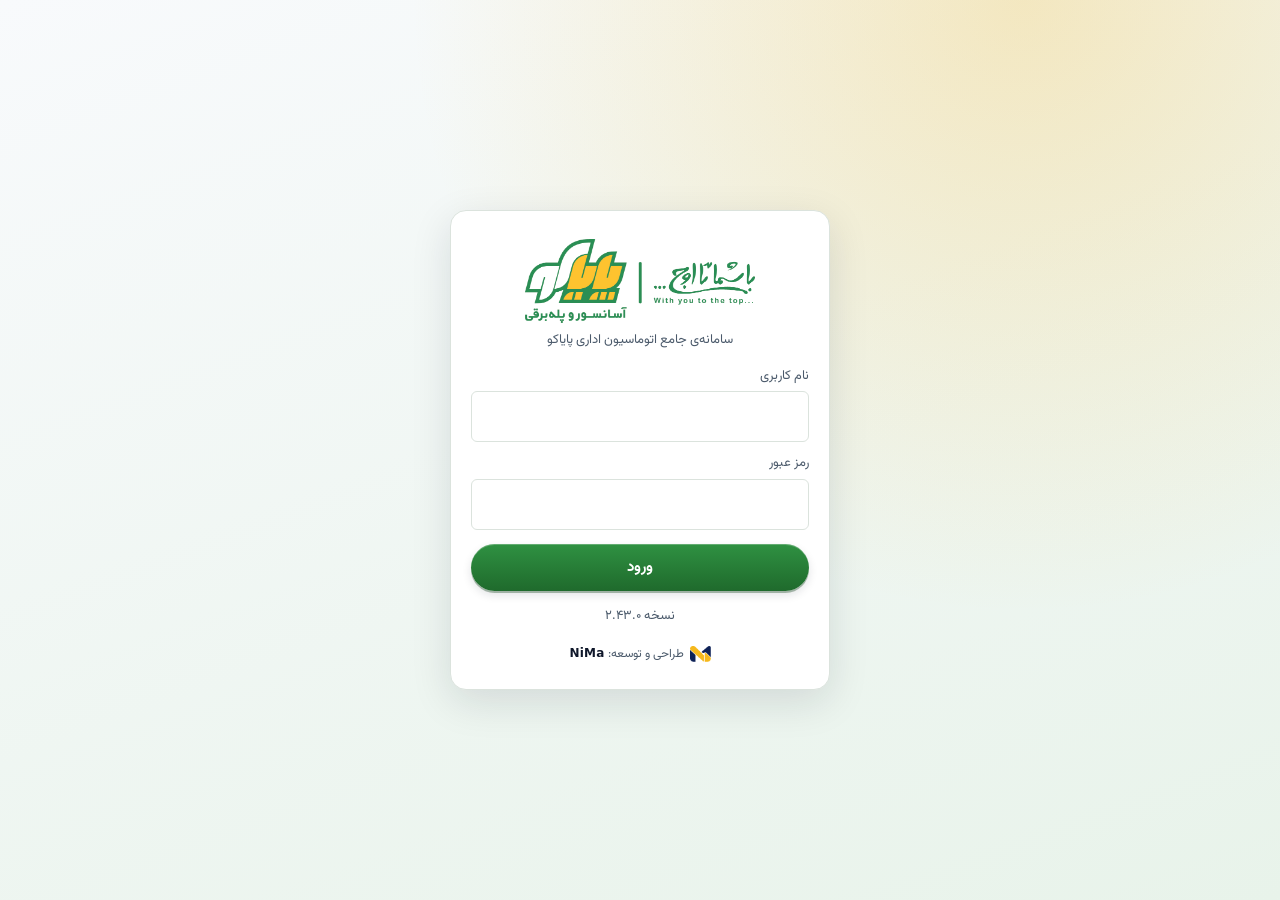
==== index.html @ ca0e7c5d "v2.43.0: graphic progress and project report (D-108) Co-Authored-By: Claude Opus 5.5 <noreply@anthro" ====
<!doctype html>
<html lang="fa" dir="rtl">
<head>
  <meta charset="utf-8">
  <meta name="viewport" content="width=device-width, initial-scale=1, viewport-fit=cover">
  <meta http-equiv="Content-Security-Policy" content="default-src 'self'; connect-src 'self' https://whwsxctalcukmbawakre.supabase.co; font-src 'self'; img-src 'self' data: blob:; style-src 'self' 'unsafe-inline'; script-src 'self'; manifest-src 'self'">
  <meta name="theme-color" content="#2e8b3e">
  <meta name="apple-mobile-web-app-capable" content="yes">
  <meta name="apple-mobile-web-app-status-bar-style" content="black-translucent">
  <meta name="apple-mobile-web-app-title" content="پایاکو">
  <title>پایاکو | اتوماسیون</title>
  <link rel="manifest" href="manifest.webmanifest">
  <link rel="icon" href="icons/icon-192.png">
  <link rel="apple-touch-icon" href="icons/apple-touch-icon.png">
  <link rel="stylesheet" href="styles.css?v=2.43.0">
</head>
<body>
  <div id="app" aria-live="polite"></div>
  <div id="toast" role="status"></div>
  <script src="config.js?v=2.43.0"></script>
  <script src="forms.js?v=2.43.0"></script>
  <script src="app.js?v=2.43.0"></script>
</body>
</html>
---- styles.css ----
/* =====================================================================
   Payaco office automation — one stylesheet (D-101, v2.38)
   Order: tokens → base → layout → components → pages → documents/print.
   Every colour comes from a token; dark mode only redefines tokens and
   the few component values that need a different shade.
   Printed documents (.doc, .pp-*) keep fixed paper colours on purpose.
   ===================================================================== */

@font-face { font-family: "Vazirmatn"; src: url("fonts/Vazirmatn-var.woff2") format("woff2-variations"), url("fonts/Vazirmatn-var.woff2") format("woff2"); font-weight: 100 900; font-display: swap; }

/* ---------- tokens ---------- */
:root {
  --bg: #eef2ef; --surface: #ffffff; --surface-2: #e6ece7; --text: #0f172a; --muted: #4b5a6b; --line: #dbe3dd;
  /* brand fills keep #2E8B3E; --brand-2 is the readable green for text, links and the active tab (6.1:1 on white) */
  --brand: #2e8b3e; --brand-2: #22702f; --brand-dark: #22702f; --brand-strong: #22702f; --yellow: #f2b51c; --accent: #10b981;
  /* status colours as text: each reaches at least 4.5:1 on white (v2.38) */
  --danger: #b91c1c; --warn: #f59e0b; --warn-ink: #b45309; --ok: #047857; --info: #1d4ed8;
  --deep: #133d1c; --panel: #0d1f12; --amber: #ffc531;
  --radius: 6px; --shadow: none; --tabbar-h: 64px;
  font-family: Vazirmatn, Tahoma, system-ui, -apple-system, sans-serif;
}
@media (prefers-color-scheme: dark) {
  :root { --bg: #0a1210; --surface: #121c19; --surface-2: #1a2723; --text: #e5edf7; --muted: #a4b3ad; --line: #24332e;
    --brand: #34a14a; --brand-2: #4cc163; --brand-dark: #2e8b3e; --shadow: none;
    --danger: #f87171; --warn: #fbbf24; --warn-ink: #fbbf24; --ok: #34d399; --info: #60a5fa; }
}

/* ---------- base ---------- */
* { box-sizing: border-box; }
html, body { margin: 0; padding: 0; }
body { background: var(--bg); color: var(--text); font-size: 15px; line-height: 1.7; -webkit-text-size-adjust: 100%; overflow-x: hidden; font-feature-settings: "ss01"; }
:focus-visible { outline: 3px solid color-mix(in srgb, var(--brand) 55%, transparent); outline-offset: 2px; }
.ico-i { width: 1em; height: 1em; vertical-align: -.15em; flex: none; }
button, input, select, textarea { font: inherit; color: inherit; }
a { color: var(--brand-2); text-decoration: none; }
bdi { unicode-bidi: isolate; }
.muted { color: var(--muted); }
.small { font-size: 13px; }
.ltr { direction: ltr; text-align: left; }
.spacer { flex: 1; }
.tap { cursor: pointer; }
.empty { text-align: center; color: var(--muted); padding: 28px 12px; }
.loading { text-align: center; color: var(--muted); padding: 30px; }
.hint { font-size: 12px; color: var(--muted); margin-top: 4px; }

/* ---------- top bar ---------- */
.topbar {
  position: relative; top: 0; z-index: 10; background: var(--bg); color: var(--text); border-bottom: 0;
  padding: calc(env(safe-area-inset-top) + 10px) 16px 12px;
  display: flex; align-items: center; justify-content: space-between; gap: 12px;
}
.topbar h1 { font-size: 17px; margin: 0; font-weight: 700; }
.topbar .who { font-size: 12px; color: var(--muted); opacity: 1; }
.topbar .brand { display: flex; align-items: center; gap: 10px; }
.topbar .logo {
  width: 36px; height: 36px; border-radius: 10px; background: #fff; color: var(--brand); object-fit: contain; padding: 3px; border: 1px solid var(--line);
  display: grid; place-items: center; font-weight: 800; font-size: 15px;
}
.icon-btn { background: rgba(255, 255, 255, .12); border: 0; color: #fff; border-radius: 10px; padding: 6px 12px; font-size: 13px; cursor: pointer; }
.refresh-btn { position: absolute; left: 12px; bottom: 10px; width: 38px; height: 38px; border-radius: 50%; border: 1px solid var(--line); background: var(--surface); color: var(--text); display: grid; place-items: center; cursor: pointer; }
.refresh-btn.spin svg { animation: pspin .8s linear infinite; }
@keyframes pspin { to { transform: rotate(360deg); } }

/* ---------- layout ---------- */
main { padding: 16px; padding-bottom: calc(var(--tabbar-h) + env(safe-area-inset-bottom) + 24px); max-width: 900px; margin: 0 auto; }
.section-title { display: flex; align-items: center; justify-content: space-between; margin: 20px 0 8px; }
.section-title h2 { font-size: 17px; margin: 0; font-weight: 800; }
.row { display: flex; gap: 10px; align-items: center; flex-wrap: wrap; }
.actions { display: flex; gap: 8px; flex-wrap: wrap; margin-top: 10px; }
.actions a.btn { text-decoration: none; display: inline-flex; align-items: center; }

/* page-level action row (one primary + secondaries; scrolls sideways on phones) */
.page-actions { display: flex; gap: 8px; align-items: center; margin: 4px 0 12px; }
.page-actions .btn { min-height: 44px; padding: 10px 18px; font-size: 14.5px; white-space: nowrap; flex: 0 0 auto; }
@media (max-width: 1023px) {
  .page-actions { flex-wrap: nowrap; overflow-x: auto; scrollbar-width: none; margin-inline: -16px; padding: 2px 16px 6px; }
  .page-actions::-webkit-scrollbar { display: none; }
}
a[data-act="back"] { display: inline-flex; align-items: center; gap: 4px; padding: 6px 14px; margin-bottom: 8px; border-radius: 999px;
  background: var(--surface); color: var(--brand-2); font-weight: 700; text-decoration: none; box-shadow: 0 1px 0 rgba(0, 0, 0, .06); }
a[data-act="back"] + .card, a[data-act="back"] + div > .card:first-child { margin-top: 0; }

/* ---------- cards and lists ---------- */
.card { background: var(--surface); border: 0; border-radius: var(--radius); padding: 14px; box-shadow: none; margin-bottom: 10px; }
.card.tap { cursor: pointer; }
.card.tap:active { transform: scale(.995); }
/* alert cards (inline border colour = meaning): the meaning shows as a thick edge */
.card[style*="border-color"] { border-inline-start: 4px solid; }
.item-head { display: flex; justify-content: space-between; gap: 8px; align-items: flex-start; }
.item-head > div[style*="text-align:left"] { flex: 0 0 auto; display: flex; flex-direction: column; align-items: flex-end; gap: 4px; }
.item-head > div[style*="text-align:left"] .amount { white-space: nowrap; }
.item-title { font-weight: 700; }
.kv { display: grid; grid-template-columns: auto 1fr; gap: 4px 12px; font-size: 14px; }
.kv dt { color: var(--muted); }
.kv dd { margin: 0; }
.amount { font-weight: 800; font-variant-numeric: tabular-nums; }
.amount .rial { display: block; font-weight: 400; font-size: 12px; color: var(--muted); }
.debt { color: var(--danger); }
.credit { color: var(--ok); }
table.list { width: 100%; border-collapse: collapse; font-size: 14px; }
/* money columns line up: equal-width digits only where figures stack (amounts, stat numbers, report tables) */
.stat .value, table.list td:last-child { font-variant-numeric: tabular-nums; }
table.list td { padding: 8px 4px; border-bottom: 1px solid var(--line); vertical-align: top; }
table.list tr:last-child td { border-bottom: 0; }
.big-balance { margin: 10px 0 12px; font-size: 26px; font-weight: 800; line-height: 1.3; }
.big-balance > span { display: block; font-size: 13px; font-weight: 600; color: var(--muted); }
.big-balance .amount { font-size: 26px; font-weight: 800; color: inherit; }
.big-balance .amount .rial { font-size: 12.5px; font-weight: 500; }
.with-key { display: flex; align-items: center; gap: 12px; min-width: 0; }
.call-key { flex: 0 0 auto; display: grid; place-items: center; width: 46px; height: 46px; border-radius: 50%; font-weight: 800; font-size: 14px;
  color: var(--brand-dark); background: radial-gradient(circle at 50% 35%, #fff 0%, #eef3ef 60%, #dfe7e1 100%);
  border: 2px solid color-mix(in srgb, var(--brand) 40%, var(--line)); box-shadow: 0 1px 2px rgba(15,23,42,.12), inset 0 -2px 3px rgba(15,23,42,.06); }
.card.tap:hover .call-key { border-color: var(--yellow); box-shadow: 0 0 0 3px rgba(242,181,28,.25); }
@media (prefers-color-scheme: dark) { .call-key { color: var(--brand-2); background: radial-gradient(circle at 50% 35%, #26354d 0%, #18243a 100%); } }
details.fold > summary { cursor: pointer; list-style: none; display: flex; align-items: center; gap: 8px; }
details.fold > summary::-webkit-details-marker { display: none; }
details.fold > summary::before { content: "◂"; color: var(--muted); transition: transform .15s; }
details.fold[open] > summary::before { transform: rotate(-90deg); }

/* ---------- stat tiles ---------- */
.stats { display: grid; grid-template-columns: repeat(2, minmax(0, 1fr)); gap: 10px; }
@media (min-width: 640px) { .stats { grid-template-columns: repeat(4, minmax(0, 1fr)); } }
.stat { background: var(--surface); border: 0; border-radius: var(--radius); padding: 14px 14px 12px; position: relative; overflow: hidden;
  box-shadow: 0 2px 0 rgba(15, 23, 42, .05), 0 6px 16px rgba(15, 23, 42, .07); }
.stat:not(.money-stat) { display: grid; grid-template-columns: auto 1fr; column-gap: 10px; align-items: center; }
.stat:not(.money-stat) .value { grid-column: 1 / -1; }
.stat .label { font-size: 12px; color: var(--muted); line-height: 1.5; }
.stat .value { font-size: 26px; font-weight: 800; margin-top: 2px; color: var(--text); }
.stat.wide { grid-column: 1 / -1; }
.stat-ico { display: grid; place-items: center; width: 34px; height: 34px; border-radius: 11px;
  background: color-mix(in srgb, var(--tone, var(--muted)) 13%, transparent); color: var(--tone, var(--muted)); }
.stat-ico svg { width: 20px; height: 20px; }
.stat.tone-brand { --tone: var(--brand); } .stat.tone-info { --tone: var(--info); } .stat.calm { --tone: var(--muted); }
.stat.danger { --tone: var(--danger); background: color-mix(in srgb, var(--danger) 7%, var(--surface)); }
.stat.warn { --tone: var(--warn); background: color-mix(in srgb, var(--warn) 9%, var(--surface)); }
.stat.danger .value { color: var(--danger); } .stat.warn .value { color: var(--warn-ink); }
.stat.money-stat { --tone: var(--brand); display: grid; grid-template-columns: auto 1fr; column-gap: 12px; align-items: center;
  background: linear-gradient(90deg, var(--surface) 60%, color-mix(in srgb, var(--yellow) 12%, var(--surface))); }
.stat.money-stat .stat-ico { grid-row: span 2; margin: 0; width: 46px; height: 46px; border-radius: 14px; }
.stat.money-stat .stat-ico svg { width: 24px; height: 24px; }
.stat.money-stat .value { font-size: 28px; }
.stat.tap:active { transform: translateY(1px) scale(.99); }
.floor-ind.tap:active { transform: scale(.98); }
.stat.tap:hover { box-shadow: 0 0 0 2px var(--line); }
@media (prefers-color-scheme: dark) { .stat { box-shadow: 0 2px 0 rgba(0, 0, 0, .35); } }

/* ---------- badges ---------- */
.badge { display: inline-block; font-size: 12px; padding: 1px 9px; border-radius: 999px; background: var(--surface-2); color: var(--muted); white-space: nowrap; }
.badge.ok { background: color-mix(in srgb, var(--ok) 15%, transparent); color: var(--ok); }
.badge.warn { background: color-mix(in srgb, var(--warn) 18%, transparent); color: var(--warn-ink); }
.badge.danger { background: color-mix(in srgb, var(--danger) 14%, transparent); color: var(--danger); }
.badge.info { background: color-mix(in srgb, var(--info) 14%, transparent); color: var(--info); }

/* ---------- forms ---------- */
label { display: block; font-size: 13px; color: var(--muted); margin: 10px 0 4px; }
input[type=text], input[type=email], input[type=password], input[type=number], input[type=search], select, textarea {
  width: 100%; background: var(--surface); border: 1px solid var(--line); border-radius: var(--radius);
  padding: 11px 12px; font-size: 16px; outline: none;
}
input:focus, select:focus, textarea:focus { border-color: var(--brand); box-shadow: 0 0 0 3px rgba(46, 139, 62, .15); }
textarea { min-height: 84px; resize: vertical; }
.date-picker { display: grid; grid-template-columns: 1.2fr 1fr 1fr; gap: 6px; }
.seg { display: inline-flex; background: var(--surface-2); border-radius: 10px; padding: 3px; }
.seg button { border: 0; background: transparent; padding: 6px 14px; border-radius: 8px; cursor: pointer; font-size: 14px; }
.seg button.on { background: var(--surface); box-shadow: var(--shadow); font-weight: 700; color: var(--brand-dark); }
label.check { display: flex; align-items: center; gap: 8px; margin-top: 12px; font-weight: 500; }
label.check input { width: 20px; height: 20px; flex: none; }
.error-box { background: color-mix(in srgb, var(--danger) 10%, transparent); color: var(--danger); border-radius: var(--radius); padding: 10px 12px; font-size: 14px; margin-top: 10px; }
.csel-q { margin-bottom: 6px; }
.lsearch { margin: 8px 0 12px; }

/* ---------- buttons: physical "switch" feel (Nima, v2.35.1) ---------- */
.btn {
  display: inline-flex; align-items: center; justify-content: center; gap: 6px;
  border: 0; border-radius: 999px; padding: 11px 16px; font-size: 15px; font-weight: 700; color: #fff; cursor: pointer;
  background: linear-gradient(180deg, #2f9142 0%, #1f6a2c 100%);
  box-shadow: 0 2px 0 rgba(20, 70, 30, .35), 0 4px 10px rgba(15, 23, 42, .12), inset 0 1px 0 rgba(255, 255, 255, .25);
}
.btn.block { width: 100%; }
.btn.small { padding: 6px 12px; font-size: 13px; }
.btn:hover { background: linear-gradient(180deg, #2a8239 0%, #1b5e27 100%); }
.btn:active { transform: translateY(1px); box-shadow: 0 1px 0 rgba(20, 70, 30, .35), 0 2px 5px rgba(15, 23, 42, .12); }
.btn.secondary { border: 0; color: var(--text); background: linear-gradient(180deg, #ffffff 0%, var(--surface-2) 100%);
  box-shadow: 0 2px 0 rgba(15, 23, 42, .08), 0 3px 8px rgba(15, 23, 42, .08), inset 0 1px 0 #fff; }
.btn.secondary:hover { background: linear-gradient(180deg, #ffffff 0%, color-mix(in srgb, var(--brand) 10%, var(--surface-2)) 100%); }
.btn.secondary.danger-text { color: var(--danger); }
.btn.danger { background: linear-gradient(180deg, #dc2626 0%, #b91c1c 60%, #991b1b 100%); box-shadow: 0 2px 0 rgba(120, 20, 20, .35), 0 4px 10px rgba(15, 23, 42, .12); }
.btn:disabled { opacity: .55; cursor: default; box-shadow: none; }
@media (prefers-reduced-motion: no-preference) {
  .btn { transition: transform .12s ease, box-shadow .12s ease; }
  .sheet { animation: sheetIn .2s ease-out; }
  @keyframes sheetIn { from { transform: translateY(24px); opacity: .6; } to { transform: none; opacity: 1; } }
}
@media (prefers-color-scheme: dark) {
  .btn.secondary { background: linear-gradient(180deg, #22332e 0%, var(--surface-2) 100%); box-shadow: 0 2px 0 rgba(0, 0, 0, .4), inset 0 1px 0 rgba(255, 255, 255, .06); }
}

/* ---------- filter chips ---------- */
.chips { display: flex; gap: 6px; overflow-x: auto; padding-bottom: 4px; margin-bottom: 12px; scrollbar-width: none; }
.chips button { border: 1px solid var(--line); background: var(--surface); border-radius: 999px; padding: 5px 13px; font-size: 13px; white-space: nowrap; cursor: pointer; }
.chips button.on { background: var(--brand-strong); border-color: var(--brand-strong); color: #fff; }

/* ---------- bottom tab bar (desktop: right sidebar) ---------- */
.tabbar {
  position: fixed; bottom: 0; right: 0; left: 0; z-index: 10;
  background: var(--surface); border-top: 1px solid var(--line);
  display: flex; justify-content: space-around;
  padding-bottom: env(safe-area-inset-bottom);
  height: calc(var(--tabbar-h) + env(safe-area-inset-bottom));
}
.tabbar a { flex: 1; display: flex; flex-direction: column; align-items: center; justify-content: center; text-decoration: none; color: var(--muted); font-size: 11px; gap: 2px; }
.tabbar a .ico { font-size: 20px; line-height: 1; display: grid; place-items: center; position: relative; }
.tabbar a.on { color: var(--brand-2); font-weight: 700; }
.tab-badge { position: absolute; top: -6px; left: -10px; min-width: 18px; height: 18px; padding: 0 5px; border-radius: 9px; background: var(--danger); color: #fff; font-size: 11px; font-weight: 800; line-height: 18px; text-align: center; box-shadow: 0 0 0 2px var(--surface); }
.side-brand, .side-foot { display: none; }

/* ---------- sheet (bottom modal) and toast ---------- */
.sheet-backdrop { position: fixed; inset: 0; background: rgba(5, 12, 24, .45); z-index: 20; display: flex; align-items: flex-end; justify-content: center; }
.sheet { background: var(--bg); width: 100%; max-width: 640px; max-height: 92vh; overflow-y: auto; border-radius: 16px 16px 0 0; padding: 16px 16px calc(env(safe-area-inset-bottom) + 20px); }
.sheet h3 { margin: 0 0 12px; font-size: 18px; }
.sheet .actions { margin-top: 14px; }
.sheet .actions .btn:not(.small) { min-height: 46px; flex: 1 1 auto; }
@media (min-width: 700px) { .sheet-backdrop { align-items: center; } .sheet { border-radius: 16px; } }
#toast {
  position: fixed; bottom: calc(var(--tabbar-h) + env(safe-area-inset-bottom) + 14px); right: 50%; transform: translateX(50%);
  background: var(--text); color: var(--bg); padding: 9px 16px; border-radius: 12px; font-size: 14px;
  opacity: 0; pointer-events: none; transition: opacity .2s; z-index: 30; max-width: calc(100% - 32px);
}
#toast.show { opacity: .95; }
.progress { height: 8px; background: var(--line); border-radius: 6px; overflow: hidden; margin-top: 6px; }
.progress > div { height: 100%; width: 0; background: var(--brand, #2e8b3d); transition: width .2s; }

/* navigation feedback: thin moving bar + dimmed page while the next page loads */
body.busy #view { opacity: .55; pointer-events: none; transition: opacity .12s; }
body.busy::before { content: ""; position: fixed; top: 0; right: 0; left: 0; height: 3px; z-index: 1000;
  background: linear-gradient(90deg, transparent, var(--yellow), var(--brand), transparent); background-size: 50% 100%; background-repeat: no-repeat;
  animation: busybar 1s linear infinite; }
@keyframes busybar { from { background-position: -50% 0; } to { background-position: 150% 0; } }
@media (prefers-reduced-motion: reduce) { body.busy::before { animation: none; background: var(--brand); } }

/* ---------- login ---------- */
.login-wrap { min-height: 100vh; display: grid; place-items: center; padding: 24px 16px;
  background: radial-gradient(circle at 80% 0%, rgba(242, 181, 28, .25), transparent 45%), linear-gradient(160deg, #f8fafc 0%, #e8f3ea 100%); }
.login-card { background: var(--surface); width: 100%; max-width: 380px; border-radius: 16px; padding: 24px 20px; box-shadow: 0 12px 40px rgba(15, 23, 42, .12); border: 1px solid var(--line); }
.login-card .logo-lg { width: 56px; height: 56px; border-radius: 15px; background: var(--brand); color: #fff; display: grid; place-items: center; font-weight: 800; font-size: 24px; margin: 0 auto 8px; }
.login-card h1 { text-align: center; font-size: 20px; margin: 0; }
.login-card p { text-align: center; margin: 2px 0 14px; }
.login-logo { display: block; width: 230px; max-width: 80%; margin: 4px auto 6px; }
@media (prefers-color-scheme: dark) {
  .login-wrap { background: radial-gradient(circle at 80% 0%, rgba(242, 181, 28, .15), transparent 45%), linear-gradient(160deg, #0b1220 0%, #102018 100%); }
  .login-logo, .side-brand img { background: #fff; border-radius: 12px; padding: 6px; }
}

/* ---------- dashboard ---------- */
.hero { display: flex; align-items: stretch; justify-content: space-between; gap: 16px; position: relative; overflow: hidden;
  background: var(--brand); color: #fff; border-radius: var(--radius); padding: 18px 20px 58px; margin-bottom: 12px; }
.hero .brand-lines { position: absolute; inset-inline-start: 8px; bottom: 6px; height: 48px; width: auto; max-width: calc(100% - 16px); color: rgba(255, 255, 255, .55); pointer-events: none; }
.hero-txt { display: flex; flex-direction: column; justify-content: center; min-width: 0; }
.hero-txt, .floor-ind { position: relative; z-index: 1; }
.hero-t { font-size: 20px; font-weight: 800; }
.hero-s { font-size: 13px; opacity: .9; }
.hero-slogan { margin-top: 10px; font-size: 13px; color: var(--amber); font-weight: 600; }
@media (prefers-color-scheme: dark) { .hero { background: #1f6d2e; } }
.floor-ind { flex: 0 0 auto; display: flex; flex-direction: column; align-items: center; gap: 6px; }
.floor-screen { display: flex; flex-direction: column; align-items: center; gap: 0; background: var(--panel); border-radius: 10px; padding: 7px 16px 8px;
  box-shadow: inset 0 2px 6px rgba(0,0,0,.6), 0 0 0 3px rgba(255,255,255,.12); min-width: 92px; justify-content: center; }
.floor-num { font-size: 38px; line-height: 1; padding-top: 6px; font-weight: 800; color: var(--amber); font-variant-numeric: tabular-nums; text-shadow: 0 0 10px rgba(255,197,49,.55); }
.floor-arrow { color: var(--amber); display: grid; place-items: center; filter: drop-shadow(0 0 4px rgba(255,197,49,.6)); }
.floor-arrow svg { width: 26px; height: 18px; fill: currentColor; stroke: none; }
.floor-lbl { font-size: 11.5px; opacity: .9; text-align: center; max-width: 110px; line-height: 1.4; }
@media (prefers-reduced-motion: no-preference) {
  .floor-arrow { animation: floorUp 1.6s ease-in-out 2; }
  @keyframes floorUp { 0%, 100% { transform: translateY(2px); opacity: .55; } 50% { transform: translateY(-3px); opacity: 1; } }
}
@media (max-width: 380px) { .floor-num { font-size: 30px; } .floor-screen { min-width: 74px; } }
.dash-search { margin: 0 0 10px; }
.dash-quick { margin: 0 0 12px; }
.dash-quick .btn { min-height: 44px; padding: 10px 18px; font-size: 14.5px; }
@media (max-width: 1023px) {
  .dash-quick { flex-wrap: nowrap; overflow-x: auto; scrollbar-width: none; padding-bottom: 2px; margin-inline: -16px; padding-inline: 16px; }
  .dash-quick::-webkit-scrollbar { display: none; }
  .dash-quick .btn { flex: 0 0 auto; white-space: nowrap; }
}
.pending-card { border: 0 !important; background: var(--surface); padding-top: 14px; }
.pending-card .item-title { font-size: 17px; font-weight: 800; }
.pending-row { padding: 8px 0; border-top: 1px solid var(--line); gap: 8px; align-items: center; }
.pending-row .badge.warn { min-width: 28px; text-align: center; font-weight: 800; background: var(--yellow); color: #3b2a00; }
.reminders { display: flex; flex-direction: column; gap: 2px; border-radius: var(--radius); overflow: hidden; }
.reminders > .card { border: 0 !important; border-radius: 0; margin: 0; background: var(--surface); padding: 12px 14px; }
.reminders > .card[style*="border-color"] { border-inline-start: 4px solid !important; }
.reminders > .card .item-title { font-size: 14.5px; }
.dash-side .section-title { margin-top: 14px; }

/* ---------- CEO dashboard areas (D-104): two big switches ---------- */
.area-switch { display: grid; grid-template-columns: 1fr 1fr; gap: 10px; margin: 0 0 14px; }
.area-switch button { border: 0; font: inherit; cursor: pointer; text-align: start; padding: 14px 16px; border-radius: 14px; display: flex; flex-direction: column; gap: 4px; min-height: 76px;
  color: var(--text); background: linear-gradient(180deg, #ffffff 0%, var(--surface-2) 100%); box-shadow: 0 2px 0 rgba(15, 23, 42, .08), 0 3px 8px rgba(15, 23, 42, .08), inset 0 1px 0 #fff; }
.area-switch button b { font-size: 16px; font-weight: 900; } .area-switch button span { font-size: 12px; color: var(--muted); line-height: 1.5; }
.area-switch button.on { color: #fff; background: linear-gradient(180deg, #2f9142 0%, #1f6a2c 100%); box-shadow: 0 2px 0 rgba(20, 70, 30, .35), 0 4px 10px rgba(15, 23, 42, .12), inset 0 1px 0 rgba(255, 255, 255, .22); }
.area-switch button.on span { color: rgba(255, 255, 255, .85); }
@media (prefers-color-scheme: dark) { .area-switch button:not(.on) { background: linear-gradient(180deg, #22332e 0%, var(--surface-2) 100%); box-shadow: 0 2px 0 rgba(0, 0, 0, .4), inset 0 1px 0 rgba(255, 255, 255, .06); } }
@media (prefers-reduced-motion: no-preference) { .area-switch button { transition: transform .12s ease; } .area-switch button:active { transform: translateY(1px); } }

/* ---------- contract page: grouped "more actions" sheet ---------- */
.menu-group { font-size: 13px; font-weight: 700; color: var(--muted); margin: 14px 0 6px; }
.menu-sep { height: 1px; background: var(--line); margin: 16px 0 10px; }
.menu-acts { display: flex; flex-wrap: wrap; gap: 8px; }
.menu-acts .btn { flex: 1 1 calc(50% - 8px); min-height: 44px; justify-content: center; }

/* ---------- services: assignment picker, extra-work notes, ratings ---------- */
.pick-list { max-height: 46vh; overflow-y: auto; border: 1px solid var(--line); border-radius: var(--radius); margin-top: 6px; background: var(--surface); }
.pick { margin: 0; font-weight: 400; color: var(--text); display: flex; gap: 10px; align-items: flex-start; padding: 9px 12px; border-bottom: 1px solid var(--line); cursor: pointer; font-size: 14px; line-height: 1.6; }
.pick:last-child { border-bottom: 0; }
.pick input { width: 20px; height: 20px; margin-top: 3px; flex: 0 0 auto; accent-color: var(--brand); }
.pick:has(input:checked) { background: color-mix(in srgb, var(--brand) 8%, transparent); }
.pick-wrap .pick-note { margin: 0 28px 8px 0; width: calc(100% - 28px); }
.assign-note { margin-top: 6px; padding: 6px 8px; border-radius: 8px; background: color-mix(in srgb, var(--warn, #e0a800) 14%, transparent); font-size: 13px; }
.stars { display: flex; gap: 4px; justify-content: flex-start; margin: 2px 0 6px; }
.star { width: 44px; height: 44px; border: 0; background: none; font-size: 30px; line-height: 1; color: #cbd5e1; cursor: pointer; padding: 0; }
.star.on { color: var(--yellow); text-shadow: 0 1px 0 rgba(0,0,0,.08); }
.star:focus-visible { outline: 2px solid var(--brand); border-radius: 8px; }
.rate-sum b { color: var(--warn-ink); }
.receipt-text { white-space: pre-wrap; background: var(--surface-2); border-radius: 8px; padding: 6px 8px; margin-top: 6px; color: var(--text); }
.tpl-body { min-height: 55vh; font-size: 14px; line-height: 1.9; }
.tpl-keys button { font-size: 12px; }

/* ---------- designer credit ---------- */
.nima-credit { display: flex; align-items: center; justify-content: center; gap: 6px; margin-top: 16px; font-size: 12px; color: var(--muted); }
a.nima-credit { text-decoration: none; }
.nima-credit img { display: block; width: 21px; height: 16px; }
.nima-credit .nima-name { font-family: Montserrat, "Segoe UI", system-ui, -apple-system, sans-serif; font-weight: 700; letter-spacing: .2px; color: var(--text); }
.page-credit { margin: 24px 0 8px; }

/* ---------- desktop ---------- */
@media (min-width: 1024px) {
  :root { --side-w: 236px; }
  .tabbar { top: 0; bottom: 0; left: auto; right: 0; width: var(--side-w); height: 100vh; flex-direction: column; justify-content: flex-start;
    border-top: 0; border-left: 1px solid var(--line); padding: 16px 12px; gap: 4px; }
  .tabbar a { position: relative; flex: 0 0 auto; flex-direction: row; justify-content: flex-start; gap: 12px; font-size: 15px; padding: 11px 14px; border-radius: 12px; }
  .tabbar a:hover { background: var(--surface-2); color: var(--text); }
  .tabbar a.on { background: color-mix(in srgb, var(--brand) 12%, transparent); }
  .tabbar a.on::after { content: ""; position: absolute; right: -12px; top: 8px; bottom: 8px; width: 4px; border-radius: 4px 0 0 4px; background: var(--yellow); }
  .side-brand { display: block; padding: 4px 6px 18px; } .side-brand img { width: 100%; }
  .side-foot { display: block; margin-top: auto; font-size: 13px; color: var(--text); padding: 12px; border-top: 1px solid var(--line); }
  .side-foot span { color: var(--muted); font-size: 12px; }
  .topbar { margin-right: var(--side-w); padding: 18px 28px; }
  .topbar .logo { display: none; }
  .topbar h1 { font-size: 22px; }
  main { margin-right: var(--side-w); max-width: none; padding: 20px 28px 40px; }
  main > * { max-width: 1280px; }
  #view { display: block; }
  .stats { grid-template-columns: repeat(4, minmax(0, 1fr)); }
  #view:has(> .card.tap:nth-of-type(4)) { display: grid; grid-template-columns: repeat(2, minmax(0, 1fr)); gap: 0 14px; align-content: start; }
  #view:has(> .card.tap:nth-of-type(4)) > :not(.card) { grid-column: 1 / -1; }
  #toast { bottom: 24px; }
  .sheet-backdrop { align-items: center; } .sheet { border-radius: 16px; max-width: 720px; }
  .hero { padding: 22px 26px 66px; }
  .hero .brand-lines { height: 58px; }
  .hero-t { font-size: 23px; }
  .floor-num { font-size: 46px; }
  .dash.has-side { display: grid; grid-template-columns: minmax(0, 2fr) minmax(280px, 1fr); gap: 0 18px; align-items: start; }
  .dash-side .section-title { margin-top: 0; }
  .dash .stats { grid-template-columns: repeat(3, minmax(0, 1fr)); }
}
@media (min-width: 1500px) { #view:has(> .card.tap:nth-of-type(4)) { grid-template-columns: repeat(3, minmax(0, 1fr)); } }

/* =====================================================================
   Documents (subscriber link page) — always paper colours, both themes
   ===================================================================== */
.doc-page { max-width: 820px; margin: 0 auto; padding: 12px; }
main.doc-page { padding-bottom: 40px; }
.doc { position: relative; background: #fff; color: #1b2433; border-radius: 12px; padding: 22px 20px; box-shadow: 0 2px 16px rgba(0,0,0,.12);
  font-size: 14px; line-height: 1.75; overflow: hidden; border-top: 6px solid #2e8b3e; }
.doc-head { display: flex; justify-content: space-between; align-items: center; gap: 12px; border-bottom: 2px solid #f2b51c; padding-bottom: 12px; margin-bottom: 12px; flex-wrap: wrap; }
.doc-logo { width: 210px; max-width: 55%; height: auto; }
.doc-title { text-align: left; }
.doc-title h2 { margin: 0 0 4px; font-size: 18px; color: #2e8b3e; text-align: right; }
.doc-no { font-weight: 700; }
.doc table { width: 100%; border-collapse: collapse; margin: 10px 0; }
.doc-info th, .doc-info td { border: 1px solid #d9dee6; padding: 6px 8px; text-align: right; vertical-align: top; }
.doc-info th { background: #f4f7f2; color: #44506a; font-weight: 600; white-space: nowrap; width: 1%; }
.doc-items th { background: #2e8b3e; color: #fff; padding: 7px 8px; font-weight: 600; text-align: right; }
.doc-items td { border-bottom: 1px solid #e3e7ee; padding: 7px 8px; vertical-align: top; }
.doc-items td.c { text-align: center; }
.doc-items .n { text-align: left; direction: ltr; white-space: nowrap; font-variant-numeric: tabular-nums; }
.doc-items tfoot td { padding: 6px 8px; border-bottom: 1px dashed #e3e7ee; }
.doc-items tfoot tr.strong td { font-weight: 700; border-top: 2px solid #c9d1dc; }
.doc-items tfoot tr.doc-payable td { background: #fff6dc; font-weight: 800; font-size: 15px; border-bottom: 2px solid #f2b51c; }
.doc-sub { font-size: 12px; color: #6a7489; }
.doc-words { margin: 8px 0; padding: 8px 10px; background: #f4f7f2; border-radius: 8px; }
.doc-notes, .doc-paid { margin: 8px 0; font-size: 13px; }
.doc-bank { margin: 12px 0; border: 1.5px solid #2e8b3e; border-radius: 10px; padding: 10px 12px; }
.doc-bank-title { font-weight: 700; color: #2e8b3e; margin-bottom: 6px; }
.doc-bank-row { display: flex; align-items: center; gap: 8px; padding: 4px 0; border-bottom: 1px dashed #e3e7ee; flex-wrap: wrap; }
.doc-bank-label { color: #44506a; min-width: 6.5em; }
.doc-bank-val { font-weight: 700; letter-spacing: 0; font-variant-numeric: tabular-nums; flex: 1; white-space: nowrap; word-break: normal; font-family: ui-monospace, "SF Mono", Menlo, monospace; font-size: 14px; }
.doc-copy { border: 1px solid #2e8b3e; background: #fff; color: #2e8b3e; border-radius: 8px; padding: 3px 10px; font: inherit; font-size: 12px; cursor: pointer; }
.doc-foot { margin-top: 14px; border-top: 2px solid #f2b51c; padding-top: 10px; text-align: center; font-size: 13px; color: #44506a; }
.doc-slogan { color: #2e8b3e; font-weight: 700; margin-bottom: 4px; }
.doc-contacts { display: flex; justify-content: center; gap: 14px; flex-wrap: wrap; }
.doc-void { position: absolute; top: 40%; left: 50%; transform: translate(-50%, -50%) rotate(-24deg); font-size: 64px; font-weight: 900; color: rgba(192, 57, 43, .18);
  border: 6px solid rgba(192, 57, 43, .18); padding: 0 24px; border-radius: 12px; pointer-events: none; white-space: nowrap; }
.doc-actions { margin-top: 12px; }
.doc-pay { margin-top: 8px; }
.doc-pay-title { font-weight: 700; margin-top: 10px; }
.doc-sum .row { padding: 3px 0; }
@media (max-width: 480px) {
  .doc { padding: 16px 12px; font-size: 13px; } .doc-title { text-align: right; } .doc-logo { max-width: 70%; }
  .doc-bank-row { display: grid; grid-template-columns: 1fr auto; row-gap: 2px; }
  .doc-bank-label { grid-column: 1 / -1; font-size: 12px; }
  .doc-bank-val { font-size: 13.5px; }
}

/* =====================================================================
   A4 pages on the letterhead (contracts, invoices, statements, plan)
   ===================================================================== */
body.pp-open #app, body.pp-open #toast:not(.show) { display: none; }
.pp-wrap { position: fixed; inset: 0; z-index: 60; overflow: auto; background: #e6e9ee; -webkit-overflow-scrolling: touch; }
.pp-bar { position: sticky; top: 0; z-index: 2; display: flex; flex-wrap: wrap; gap: 8px; align-items: center; padding: 10px 12px calc(10px) 12px; padding-top: max(10px, env(safe-area-inset-top)); background: #fff; border-bottom: 1px solid var(--line); }
.pp-bar .spacer { flex: 1; }
.pp-toggle { display: inline-flex; align-items: center; gap: 6px; font-size: 13px; margin: 0; }
.pp-pages { padding: 8px 0 40px; }
.pp-page { --g: #2e8b3e; --g2: #e9f3ea; --y: #f2b51c; --y2: #fff6dc; --ink: #1f2733; --mut: #5f6d84; --ln: #cfd6df;
  position: relative; width: 210mm; height: 297mm; margin: 0 auto 10px; background: #fff; overflow: hidden; color: var(--ink); zoom: var(--z, 1);
  box-shadow: 0 2px 10px rgba(0,0,0,.12); -webkit-print-color-adjust: exact; print-color-adjust: exact; font-size: 9.6pt; line-height: 1.75; }
.pp-art { position: absolute; inset: 0; width: 210mm; height: 297mm; font-family: inherit; }
.pp-logo { position: absolute; left: 19mm; top: 10mm; width: 53mm; }
.pp-member { position: absolute; left: 19mm; top: 42.6mm; font-size: 5.6pt; font-weight: 700; color: #3a3f47; line-height: 1.4; }
.pp-addr { position: absolute; right: 57mm; top: 21mm; font-size: 8.4pt; line-height: 2; color: #4b525c; }
.pp-addr b { color: #2c3138; font-weight: 800; }
.pp-meta { position: absolute; right: 13mm; top: 14.5mm; font-size: 8.6pt; line-height: 1; }
.pp-meta div { display: flex; align-items: baseline; gap: 2mm; height: 7.6mm; }
.pp-meta span { color: #8a929e; width: 11mm; }
.pp-meta bdi { min-width: 28mm; border-bottom: .25mm dotted #b9c0ca; padding-bottom: .6mm; font-weight: 700; font-size: 9.4pt; text-align: center; }
.pp-foot { position: absolute; left: 19mm; bottom: 9mm; display: flex; gap: 6mm; font-size: 8pt; color: #6b7380; direction: ltr; line-height: 1; }
.pp-foot span { display: inline-flex; align-items: center; gap: 1.4mm; }
.pp-no { position: absolute; right: 17mm; bottom: 9mm; font-size: 7.6pt; color: #8a929e; display: flex; gap: 2.4mm; align-items: baseline; line-height: 1; }
.pp-iso { direction: ltr; font-family: ui-monospace, Menlo, monospace; font-size: 7pt; color: #6b7380; }
.pp-sign { position: absolute; right: 17mm; bottom: 15mm; display: flex; gap: 4mm; font-size: 7pt; color: #8a929e; line-height: 1.4; }
.pp-sign div { width: 30mm; height: 8mm; border: .25mm dashed #b9c0ca; border-radius: 1.5mm; padding: .8mm 1.5mm; }
.pp-draft { position: absolute; top: 45%; left: 50%; transform: translate(-50%, -50%) rotate(-24deg); font-size: 40pt; font-weight: 900; color: rgba(192, 57, 43, .13); white-space: nowrap; pointer-events: none; }
/* office paper that already carries the printed letterhead: only number, date, attachment and text are printed */
.pp-pages.paper .pp-art, .pp-pages.paper .pp-logo, .pp-pages.paper .pp-member, .pp-pages.paper .pp-addr, .pp-pages.paper .pp-foot, .pp-pages.paper .pp-meta span { visibility: hidden; }
.pp-pages.paper .pp-meta bdi { border-color: transparent; }
.pp-body { position: absolute; top: 55mm; bottom: 22mm; left: 17mm; right: 17mm; }
.pp-page.compact { font-size: 8.4pt; line-height: 1.5; }
.pp-page.compact .pp-body { top: 52mm; bottom: 26mm; left: 15mm; right: 15mm; }
.pp-ctitle { text-align: center; } .pp-ctitle .bis, .pp-ctitle .ayah { font-size: 8pt; color: var(--mut); line-height: 1.5; }
.pp-ctitle h1 { font-size: 13.5pt; color: var(--g); margin: .5mm 0; font-weight: 900; }
.pp-tags { display: flex; justify-content: center; gap: 3mm; margin-bottom: 1.6mm; }
.pp-chip { border: .35mm solid var(--g); color: var(--g); border-radius: 10mm; padding: .2mm 2.6mm; font-size: 7.8pt; font-weight: 800; white-space: nowrap; }
.pp-chip.y { border-color: var(--y); background: var(--y2); color: #7a5600; }
.pp-body .pp-a { margin: 0 0 1.2mm; text-align: justify; }
.pp-body .pp-a.cont { margin-top: -.9mm; }
.pp-body .pp-a h4 { margin: 0; font-size: 9.2pt; color: var(--g); font-weight: 800; }
.pp-body .pp-a h4::before { content: ""; display: inline-block; width: 2mm; height: 2mm; background: var(--y); border-radius: .5mm; margin-left: 1.6mm; vertical-align: middle; }
.pp-body .pp-a p { margin: 0 0 .3mm; } .pp-body .pp-a ul { margin: 0; padding-right: 4mm; } .pp-body .pp-a li { margin: 0; }
.pp-body .tb { color: #3d4652; } .pp-body .tb b { color: var(--ink); }
.pp-fill { font-weight: 800; color: #12351a; background: linear-gradient(transparent 62%, #fff0c2 62%); padding: 0 .6mm; }
.pp-miss { color: #9aa2ad; letter-spacing: 1px; }
.pp-page:has(.pp-draft) .pp-miss { color: #c0392b; }
.pp-body table { width: 100%; border-collapse: collapse; }
.pp-spec td, .pp-spec th { border: .25mm solid var(--ln); padding: .35mm 1.6mm; font-size: 8.2pt; text-align: right; }
.pp-spec th { background: var(--g2); color: #1d5a28; font-weight: 700; }
.pp-spec td.k { width: 30mm; color: var(--mut); background: #fafbfc; }
.pp-money th { background: var(--g); color: #fff; padding: .7mm 1.5mm; font-size: 8pt; font-weight: 700; border: .25mm solid var(--g); text-align: center; }
.pp-money td { border: .25mm solid var(--ln); padding: .8mm 1.5mm; text-align: center; font-weight: 800; font-size: 8.8pt; }
.pp-money td.hl { background: var(--y2); }
.pp-sub { font-size: 7.6pt; color: var(--mut); text-align: left; }
.pp-csign { display: flex; gap: 6mm; margin-top: 1.5mm; }
.pp-csign div { flex: 1; height: 19mm; border: .3mm solid var(--ln); border-radius: 2.4mm; padding: 2mm 3mm; font-size: 8.4pt; color: var(--mut); }
.pp-csign b { display: block; color: var(--ink); font-size: 9pt; }
.pp-title { display: flex; align-items: center; justify-content: space-between; gap: 4mm; margin-bottom: 3.5mm; }
.pp-title h1 { margin: 0; font-size: 15pt; font-weight: 900; color: var(--g); }
.pp-title h1 small { display: block; font-size: 8.5pt; font-weight: 600; color: var(--mut); }
.pp-rule { height: 1.2mm; background: linear-gradient(to left, var(--g) 0 62%, var(--y) 62% 100%); border-radius: 1mm; margin: 0 0 4mm; }
.pp-info { border: .3mm solid var(--ln); border-radius: 2mm; margin-bottom: 4mm; width: 100%; border-collapse: collapse; }
.pp-info td { padding: 1.4mm 2.6mm; border-bottom: .2mm solid #e6eaf0; font-size: 9pt; vertical-align: top; }
.pp-info td.k { color: var(--mut); width: 22mm; white-space: nowrap; background: #f6f8f5; }
.pp-items th { background: var(--g); color: #fff; font-weight: 700; font-size: 8.6pt; padding: 1.8mm 2mm; text-align: right; }
.pp-items td { padding: 1.6mm 2mm; border-bottom: .2mm solid #e3e7ee; font-size: 9pt; vertical-align: top; }
.pp-items td.c { text-align: center; } .pp-page .n, .doc-sum .n { text-align: left; direction: ltr; white-space: nowrap; font-variant-numeric: tabular-nums; }
.pp-items td.cr { color: #1d7a33; }
.pp-items tbody tr:nth-child(even) td { background: #fafbfc; }
.pp-sum { width: 92mm !important; margin-right: auto; margin-top: 2mm; border-collapse: collapse; }
.pp-sum td { padding: 1.2mm 2mm; font-size: 9pt; border-bottom: .2mm dashed #e3e7ee; }
.pp-sum tr.s td { font-weight: 800; border-top: .4mm solid #c9d1dc; }
.pp-sum tr.pay td { background: var(--y2); font-weight: 900; font-size: 11pt; border-top: .6mm solid var(--y); border-bottom: 0; }
.pp-words { margin: 3mm 0; padding: 2mm 3mm; background: #f4f7f2; border-radius: 2mm; font-size: 9pt; }
.pp-cols { display: flex; gap: 4mm; } .pp-cols > * { flex: 1; }
.pp-box { border: .35mm solid var(--g); border-radius: 2.4mm; padding: 2.4mm 3mm; font-size: 8.8pt; margin-bottom: 2mm; }
.pp-box.y { border-color: var(--y); } .pp-box h3 { margin: 0 0 1mm; font-size: 9pt; color: var(--g); } .pp-box.y h3 { color: #7a5600; }
.pp-box .r { display: flex; justify-content: space-between; gap: 2mm; border-bottom: .2mm dashed #e3e7ee; padding: .6mm 0; }
.pp-mono { font-family: ui-monospace, Menlo, monospace; direction: ltr; font-weight: 700; }
.pp-signs { display: flex; gap: 6mm; margin-top: 4mm; } .pp-signs div { flex: 1; height: 24mm; border: .3mm solid var(--ln); border-radius: 2.4mm; padding: 2mm 3mm; font-size: 8.6pt; color: var(--mut); }
.pp-signs b { display: block; color: var(--ink); }
.pp-stamp { margin-top: 3mm; font-size: 7.8pt; color: #8a929e; text-align: center; }
.screen-doc { padding: 0; }
.screen-doc .pp-page { pointer-events: none; }
/* installation price quotation (D-103, PY-FO-PC-G10): a livelier page in the letterhead colours */
.iq-hero { display: flex; justify-content: space-between; align-items: stretch; gap: 4mm; margin-bottom: 4mm; padding: 4mm 5mm; border-radius: 3mm;
  background: linear-gradient(120deg, #2e8b3e 0%, #22702f 70%, #1b5e27 100%); color: #fff; }
.iq-hero h1 { margin: .5mm 0 1mm; font-size: 16pt; font-weight: 900; line-height: 1.3; }
.iq-kicker { display: inline-block; background: var(--y); color: #3b2a00; font-weight: 900; font-size: 8pt; padding: .4mm 2.6mm; border-radius: 10mm; }
.iq-hero-s { font-size: 8.4pt; opacity: .92; }
.iq-addr { display: block; font-size: 9pt; font-weight: 700; opacity: 1; margin-bottom: .6mm; }
.iq-addr::before { content: "نشانی پروژه: "; font-weight: 400; opacity: .85; }
.iq-valid { flex: 0 0 auto; min-width: 27mm; background: #fff; color: var(--ink); border-radius: 2.4mm; padding: 2mm 3mm; text-align: center; display: flex; flex-direction: column; justify-content: center; border-bottom: 1.2mm solid var(--y); }
.iq-valid b { font-size: 18pt; color: var(--g); line-height: 1.1; } .iq-valid span { font-size: 7.6pt; font-weight: 800; }
.iq-valid em { font-style: normal; font-size: 6.8pt; color: var(--mut); } .iq-valid i { font-style: normal; font-size: 7pt; color: #7a5600; font-weight: 800; }
.iq-to { font-weight: 900; font-size: 10.5pt; margin-bottom: 1.5mm; }
.iq-lead { margin: 0 0 3mm; text-align: justify; font-size: 10pt; line-height: 1.9; padding-inline-start: 3mm; border-inline-start: 1mm solid var(--y); }
.iq-sec { display: flex; align-items: center; gap: 2mm; margin: 3.5mm 0 2mm; font-size: 10.5pt; font-weight: 900; color: var(--g); }
.iq-sec::after { content: ""; flex: 1; height: .5mm; background: linear-gradient(to left, transparent, var(--g2) 0, var(--g2)); border-radius: 1mm; }
.iq-tiles { display: grid; grid-template-columns: repeat(4, 1fr); gap: 2mm; }
.iq-tile { background: var(--g2); border-radius: 2mm; padding: 2mm 2.4mm; display: flex; flex-direction: column; border-top: .9mm solid var(--g); }
.iq-tile span { font-size: 7pt; color: var(--mut); font-weight: 700; } .iq-tile b { font-size: 11.5pt; font-weight: 900; color: #12351a; line-height: 1.35; }
.iq-tile em { font-style: normal; font-size: 7pt; color: var(--mut); }
.iq-grid2 { display: grid; grid-template-columns: 1fr 1fr; gap: 1.4mm 4mm; margin-bottom: 1.4mm; }
.iq-li { display: flex; gap: 2mm; align-items: flex-start; font-size: calc(8.8pt * var(--fit, 1)); line-height: calc(1.65 * (0.4 + 0.6 * var(--fit, 1))); text-align: justify; }
.iq-fit { row-gap: calc(1.4mm * var(--fit, 1)); }
.iq-n { flex: 0 0 auto; width: 5mm; height: 5mm; border-radius: 50%; background: var(--g); color: #fff; font-size: 7.4pt; font-weight: 800; display: grid; place-items: center; margin-top: .4mm; }
.iq-p { margin: 0 0 2.4mm; text-align: justify; font-size: 9pt; }
.iq-opts { display: grid; grid-template-columns: 1fr 1fr; gap: 3mm; margin-bottom: 3mm; }
.iq-opt { border: .35mm solid var(--ln); border-radius: 2.6mm; padding: 2.6mm 3mm; background: #fff; display: flex; flex-direction: column; gap: .8mm; }
.iq-opt.best { border: .6mm solid var(--y); background: var(--y2); }
.iq-opt-h { display: flex; align-items: center; gap: 2mm; font-size: 9.4pt; } .iq-opt-h i { margin-inline-start: auto; font-style: normal; background: var(--y); color: #3b2a00; font-size: 7pt; font-weight: 900; padding: .2mm 2mm; border-radius: 10mm; }
.iq-amt { font-size: 15pt; font-weight: 900; color: var(--g); direction: ltr; text-align: right; font-variant-numeric: tabular-nums; }
.iq-amt small { font-size: 8pt; color: var(--mut); margin-left: 1mm; }
.iq-words { font-size: 7.6pt; color: #3d4652; } .iq-break { font-size: 7.2pt; color: var(--mut); border-top: .2mm dashed var(--ln); padding-top: .8mm; }
.iq-note { background: var(--y2); border-radius: 2mm; padding: 2mm 3mm; font-size: 8.8pt; margin-bottom: 2mm; border-inline-start: 1mm solid var(--y); }
.iq-cond { font-size: 8.6pt; line-height: 1.75; }
.iq-sign { display: flex; flex-direction: column; align-items: flex-end; margin-top: 4mm; font-size: 9pt; } .iq-sign b { font-size: 12pt; color: var(--g); font-weight: 900; }
.iq-sign em { font-style: normal; font-size: 8pt; color: #7a5600; font-weight: 800; }
.pp-pages.paper .iq-hero { -webkit-print-color-adjust: exact; print-color-adjust: exact; }
/* daily service plan (D-96) */
.pp-plan { table-layout: fixed; margin: 0; }
.pp-plan + .pp-plan, .pp-blk > .pp-plan { margin-top: -1px; }
.pp-plan td { vertical-align: top; height: 11mm; word-break: break-word; }
.pp-plan .small { font-size: 8.5pt; color: #444; }
/* monthly archive (D-92): offscreen render stage */
.pp-stage { position: fixed; top: 0; left: -12000px; width: 820px; pointer-events: none; }
.pp-stage .pp-pages { --z: 1; }

/* ---------- print ---------- */
@page { size: A4; margin: 0; }

/* ---------- installation project control (D-105): stage rows, progress strip, matrix */
.stg { display: flex; align-items: center; gap: 10px; padding: 9px 2px; border-top: 1px solid var(--line); }
.stg-no { flex: none; width: 30px; height: 30px; border-radius: 8px; display: grid; place-items: center; background: var(--surface-2); font-weight: 700; font-size: .85rem; }
.stg-t { flex: 1; min-width: 0; }
.mx-strip { display: grid; grid-template-columns: repeat(15, 1fr); gap: 3px; margin: 8px 0 4px; }
.mx-strip i { height: 8px; border-radius: 3px; }
.mx-no { background: var(--line); }
.mx-on { background: var(--info); }
.mx-ok { background: var(--ok); }
.mx-bad { background: var(--danger); }
.mx-legend { display: flex; flex-wrap: wrap; gap: 12px; margin: 6px 0 10px; }
.mx-legend span { display: inline-flex; align-items: center; gap: 5px; }
.mx-legend i { width: 14px; height: 14px; border-radius: 4px; display: inline-block; }
.mx-wrap { overflow-x: auto; -webkit-overflow-scrolling: touch; background: var(--surface); border: 1px solid var(--line); border-radius: 12px; margin-bottom: 10px; }
table.mx { border-collapse: collapse; width: 100%; font-size: .8rem; }
table.mx th, table.mx td { padding: 8px 1px; text-align: center; border-bottom: 1px solid var(--line); white-space: nowrap; }
table.mx thead th { font-size: .7rem; }
table.mx thead th { font-weight: 600; color: var(--muted); }
table.mx th[scope="row"], table.mx thead th:first-child { position: sticky; right: 0; background: var(--surface); text-align: right; min-width: 96px; max-width: 150px; white-space: normal; z-index: 1; padding-inline: 8px; }
table.mx td i { display: inline-block; width: 13px; height: 13px; border-radius: 4px; vertical-align: middle; }
table.mx .mx-p { color: var(--text); }
.mx-dlv { outline: 2px solid var(--warn); outline-offset: 1px; }
.goods-wait { margin: 8px 0 2px; padding: 8px 10px; border-radius: 10px; background: color-mix(in srgb, var(--warn) 12%, var(--surface)); border-inline-start: 3px solid var(--warn); }
.sched-nums { display: grid; grid-template-columns: repeat(3, 1fr); gap: 8px; margin: 10px 0 6px; text-align: center; }
.sched-nums b { display: block; font-size: 1.35rem; font-variant-numeric: tabular-nums; }
.sched-nums span { font-size: .72rem; color: var(--muted); }
svg.ch { width: 100%; height: auto; display: block; }
.ch-grid { stroke: var(--line); stroke-width: 1; }
.ch-ax { fill: var(--muted); font-size: 10px; font-family: inherit; }
.ch-plan { stroke: var(--muted); stroke-width: 2; stroke-dasharray: 5 4; }
.ch-act { fill: none; stroke: var(--brand); stroke-width: 2.5; stroke-linejoin: round; }
.ch-dot { fill: var(--brand); stroke: var(--surface); stroke-width: 2; }
.ch-today { stroke: var(--warn-ink); stroke-width: 1.5; }
.ch-legend { display: flex; gap: 14px; flex-wrap: wrap; margin-top: 4px; }
.ch-legend span { display: inline-flex; align-items: center; gap: 6px; }
.ch-legend i { width: 18px; height: 0; display: inline-block; border-top: 3px solid var(--brand); }
.ch-legend i.lg-plan { border-top: 2px dashed var(--muted); }
table.mx tbody tr.tap:hover td, table.mx tbody tr.tap:hover th { background: var(--surface-2); }


/* ---------- online control forms (D-106) */
.if-row { display: flex; align-items: center; justify-content: space-between; gap: 10px; padding: 8px 0; border-top: 1px solid var(--line); flex-wrap: wrap; }
.if-row.col { flex-direction: column; align-items: stretch; }
.if-row > * { min-width: 0; max-width: 100%; }
#if-form .card { min-width: 0; overflow: hidden; }
.card > .if-row:first-of-type { border-top: 0; }
.if-l { flex: 1 1 160px; font-size: .9rem; line-height: 1.6; }
.if-in { display: flex; align-items: center; gap: 6px; flex: 0 1 200px; }
.if-in input { min-width: 0; }
.if-u { font-size: .78rem; color: var(--muted); white-space: nowrap; }
.if-chips { display: flex; flex-wrap: wrap; gap: 6px; }
.if-chips.col { flex-direction: column; }
.if-chips button { border: 1px solid var(--line); background: var(--surface); color: var(--text); border-radius: 999px; padding: 7px 13px; font: inherit; font-size: .85rem; min-height: 36px; }
.if-chips button.on { background: var(--ok); border-color: var(--ok); color: #fff; }
.if-chips button.bad.on { background: var(--danger); border-color: var(--danger); }
.if-chips button:disabled { opacity: .75; }
.if-note { font-size: .85rem; color: var(--muted); line-height: 1.8; padding: 6px 0; }
.if-n { width: 56px; display: inline-block; margin-inline-start: 6px; }
.if-tw { max-width: 100%; overflow-x: auto; -webkit-overflow-scrolling: touch; }
table.if-t { border-collapse: collapse; font-size: .78rem; }
table.if-t th, table.if-t td { border: 1px solid var(--line); padding: 3px; text-align: center; }
table.if-t th:first-child { white-space: nowrap; padding-inline: 6px; }
table.if-t td input, table.if-t td select { width: 64px; min-height: 32px; padding: 2px 4px; font-size: .8rem; }
.if-li { display: flex; align-items: center; gap: 8px; margin-top: 6px; }
.if-li span { width: 20px; color: var(--muted); font-size: .8rem; }
.if-ser { display: grid; grid-template-columns: 1fr; gap: 4px; padding: 6px 0; border-top: 1px dashed var(--line); }
.ip-find { margin: 6px 0 4px; }
.ip-find input { width: 100%; }
.cl-row { padding: 8px; margin-top: 8px; border: 1px solid var(--line); border-radius: 10px; background: var(--surface); }
.cl-row .row { margin-top: 6px; gap: 6px; }
.cl-row .row input { flex: 1; min-width: 0; }
.cl-foot { justify-content: space-between; align-items: center; }
/* printed form */
.if-ph h1 { font-size: 15pt; margin: 0 0 2px; }
table.if-pt { width: 100%; border-collapse: collapse; font-size: 9pt; margin: 3px 0; }
table.if-pt th, table.if-pt td { border: 1px solid #9aa5a0; padding: 2px 5px; text-align: center; }
table.if-pt.if-meta td { text-align: right; }
table.if-pt td.n { width: 22px; }
.if-ps h3 { font-size: 10.5pt; margin: 6px 0 2px; display: flex; gap: 6px; align-items: center; }
.if-ps h3 span { display: inline-grid; place-items: center; width: 18px; height: 18px; border-radius: 4px; background: #2e8b3e; color: #fff; font-size: 8pt; }
.if-pr { display: flex; justify-content: space-between; gap: 8px; font-size: calc(9pt * var(--fit, 1)); padding: 1.5px 0; border-bottom: 1px dotted #c9d1cd; }
.if-po { display: flex; gap: 8px; flex-wrap: wrap; }
.if-po i { font-style: normal; color: #6b7a74; white-space: nowrap; }
.if-po i.on { color: #0f172a; font-weight: 700; }
.if-pn { font-size: calc(8.5pt * var(--fit, 1)); line-height: 1.7; margin: 3px 0; }
.if-blank { display: inline-block; min-width: 40px; border-bottom: 1px dotted #9aa5a0; }
.if-psig { display: flex; gap: 10px; margin-top: 10px; }
.if-psig > div { flex: 1; border: 1px solid #9aa5a0; border-radius: 6px; padding: 6px; min-height: 64px; font-size: 9pt; display: flex; flex-direction: column; gap: 2px; }
.if-psig span { margin-top: auto; color: #6b7a74; font-size: 8pt; }


/* ---------- graphic progress and project report (D-108) */
.ring .rg-pending { stroke: var(--line); } .ring .rg-in_progress { stroke: var(--info); } .ring .rg-approved { stroke: var(--ok); } .ring .rg-rejected { stroke: var(--danger); }
.ring-v { font-size: 20px; font-weight: 800; fill: var(--text); font-family: inherit; }
.ring-l { font-size: 9px; fill: var(--muted); font-family: inherit; }
.pr-grid { display: grid; grid-template-columns: 1fr; gap: 0; }
@media (min-width: 700px) { .pr-grid { grid-template-columns: 1fr 1fr; gap: 0 12px; } }
.pr-card { display: flex; align-items: center; gap: 12px; }
.pr-card svg { flex: none; }
.pr-t { display: flex; flex-direction: column; gap: 3px; min-width: 0; }
.pr-t .badge { align-self: flex-start; white-space: normal; }
.rp-h h1 { font-size: 15pt; margin: 0 0 2px; }
.rp-sum { display: flex; gap: 14px; align-items: center; margin: 8px 0; padding: 8px; border: 1px solid #c9d1cd; border-radius: 8px; }
.rp-grid { display: grid; grid-template-columns: 1fr 1fr; gap: 3px 14px; flex: 1; font-size: 9pt; }
.rp-kv { display: flex; justify-content: space-between; gap: 6px; border-bottom: 1px dotted #c9d1cd; padding: 2px 0; }
.rp-kv span { color: #4b5a6b; }
.rp-unit { border: 1px solid #c9d1cd; border-radius: 8px; padding: 6px 8px; margin: 6px 0; }
.rp-uh { display: flex; gap: 10px; align-items: center; }
.rp-uh h3 { margin: 0; font-size: 11pt; }
table.rp-st td { font-size: calc(8.5pt * var(--fit, 1)); padding: 1px 4px; }
.rp-dot { display: inline-block; width: 8px; height: 8px; border-radius: 50%; margin-inline-end: 4px; vertical-align: middle; }
.rp-note { font-size: 8.5pt; margin-top: 4px; line-height: 1.7; }

@media print {
  body { background: #fff !important; }
  .topbar, .tabbar, .no-print, #toast, .sheet-backdrop, .side-brand, .side-foot, .refresh-btn, .page-credit, .pp-bar, a[data-act="back"] { display: none !important; }
  .topbar, main { margin-right: 0 !important; }
  main#view, .doc-page { padding: 0 !important; margin: 0 !important; max-width: none; }
  .doc { box-shadow: none; border-radius: 0; padding: 0; border-top: 0; }
  .doc-items th, .doc-items tfoot tr.doc-payable td, .doc-info th, .doc-words { -webkit-print-color-adjust: exact; print-color-adjust: exact; }
  body.pp-open { background: #fff; }
  body.pp-open .pp-wrap { position: static; overflow: visible; background: #fff; }
  .pp-pages { padding: 0; }
  .pp-page { zoom: 1 !important; margin: 0; box-shadow: none; break-after: page; page-break-after: always; }
  .pp-page:last-child { break-after: auto; page-break-after: auto; }
  .doc-page .screen-doc .pp-page { zoom: 1 !important; }
}
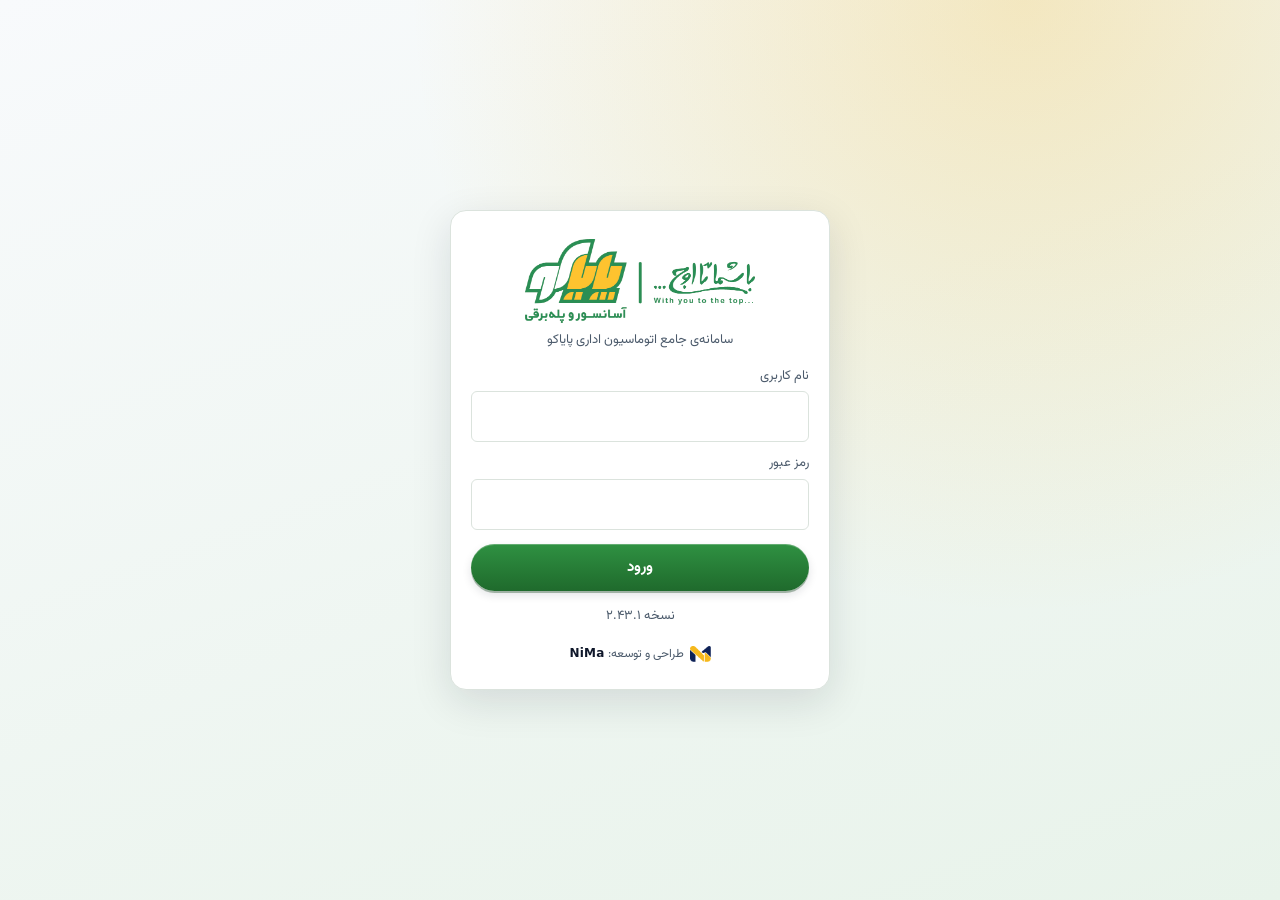
==== commit dfbfcbce: "v2.43.1: client report with payments and balance Co-Authored-By: Claude Opus 5.5 <noreply@anthropic." ====
--- a/index.html
+++ b/index.html
@@ -12,13 +12,13 @@
   <link rel="manifest" href="manifest.webmanifest">
   <link rel="icon" href="icons/icon-192.png">
   <link rel="apple-touch-icon" href="icons/apple-touch-icon.png">
-  <link rel="stylesheet" href="styles.css?v=2.43.0">
+  <link rel="stylesheet" href="styles.css?v=2.43.1">
 </head>
 <body>
   <div id="app" aria-live="polite"></div>
   <div id="toast" role="status"></div>
-  <script src="config.js?v=2.43.0"></script>
-  <script src="forms.js?v=2.43.0"></script>
-  <script src="app.js?v=2.43.0"></script>
+  <script src="config.js?v=2.43.1"></script>
+  <script src="forms.js?v=2.43.1"></script>
+  <script src="app.js?v=2.43.1"></script>
 </body>
 </html>
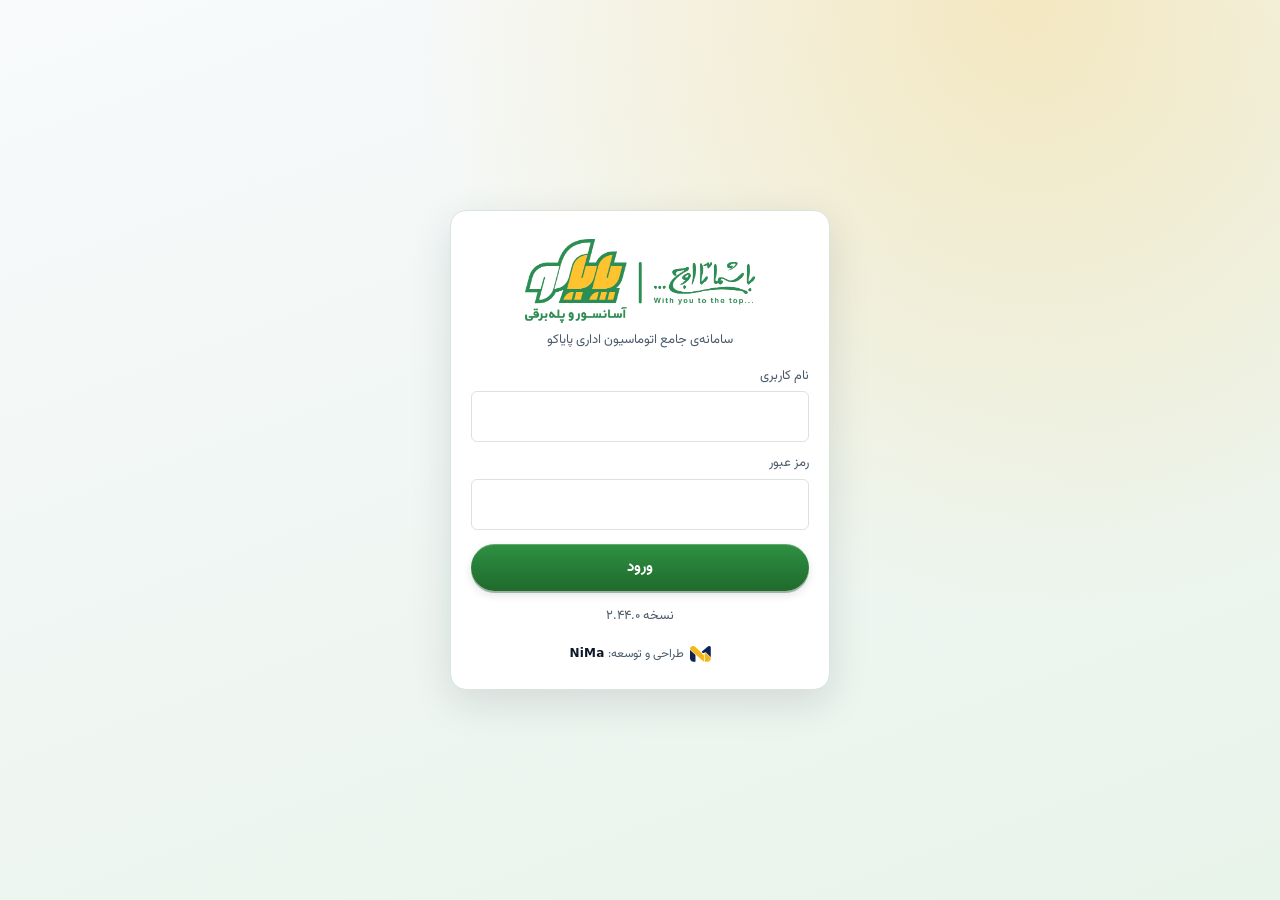
==== commit a597a211: "v2.44.0: installation pages organised under switches (D-109) Co-Authored-By: Claude Opus 5.5 <norepl" ====
--- a/index.html
+++ b/index.html
@@ -12,13 +12,13 @@
   <link rel="manifest" href="manifest.webmanifest">
   <link rel="icon" href="icons/icon-192.png">
   <link rel="apple-touch-icon" href="icons/apple-touch-icon.png">
-  <link rel="stylesheet" href="styles.css?v=2.43.1">
+  <link rel="stylesheet" href="styles.css?v=2.44.0">
 </head>
 <body>
   <div id="app" aria-live="polite"></div>
   <div id="toast" role="status"></div>
-  <script src="config.js?v=2.43.1"></script>
-  <script src="forms.js?v=2.43.1"></script>
-  <script src="app.js?v=2.43.1"></script>
+  <script src="config.js?v=2.44.0"></script>
+  <script src="forms.js?v=2.44.0"></script>
+  <script src="app.js?v=2.44.0"></script>
 </body>
 </html>
--- a/styles.css
+++ b/styles.css
@@ -571,7 +571,8 @@
 .sched-nums { display: grid; grid-template-columns: repeat(3, 1fr); gap: 8px; margin: 10px 0 6px; text-align: center; }
 .sched-nums b { display: block; font-size: 1.35rem; font-variant-numeric: tabular-nums; }
 .sched-nums span { font-size: .72rem; color: var(--muted); }
-svg.ch { width: 100%; height: auto; display: block; }
+svg.ch { width: 100%; max-width: 460px; height: auto; display: block; margin: 0 auto; direction: ltr; }
+.sched-nums { max-width: 460px; margin-inline: auto; }
 .ch-grid { stroke: var(--line); stroke-width: 1; }
 .ch-ax { fill: var(--muted); font-size: 10px; font-family: inherit; }
 .ch-plan { stroke: var(--muted); stroke-width: 2; stroke-dasharray: 5 4; }
@@ -658,6 +659,14 @@
 .rp-dot { display: inline-block; width: 8px; height: 8px; border-radius: 50%; margin-inline-end: 4px; vertical-align: middle; }
 .rp-note { font-size: 8.5pt; margin-top: 4px; line-height: 1.7; }
 
+
+/* ---------- section switches inside installation pages (D-109) */
+.ip-tabs { display: flex; gap: 6px; overflow-x: auto; -webkit-overflow-scrolling: touch; margin: 10px 0; padding-bottom: 2px; scrollbar-width: none; }
+.ip-tabs::-webkit-scrollbar { display: none; }
+.ip-tabs button { flex: 1 0 auto; border: 1px solid var(--line); background: var(--surface); color: var(--text); border-radius: 12px; padding: 10px 14px; font: inherit; font-size: .9rem; font-weight: 600; white-space: nowrap; min-height: 44px; }
+.ip-tabs button.on { background: var(--brand); border-color: var(--brand); color: #fff; }
+.ip-tabs button span { font-weight: 400; opacity: .8; margin-inline-start: 4px; }
+
 @media print {
   body { background: #fff !important; }
   .topbar, .tabbar, .no-print, #toast, .sheet-backdrop, .side-brand, .side-foot, .refresh-btn, .page-credit, .pp-bar, a[data-act="back"] { display: none !important; }
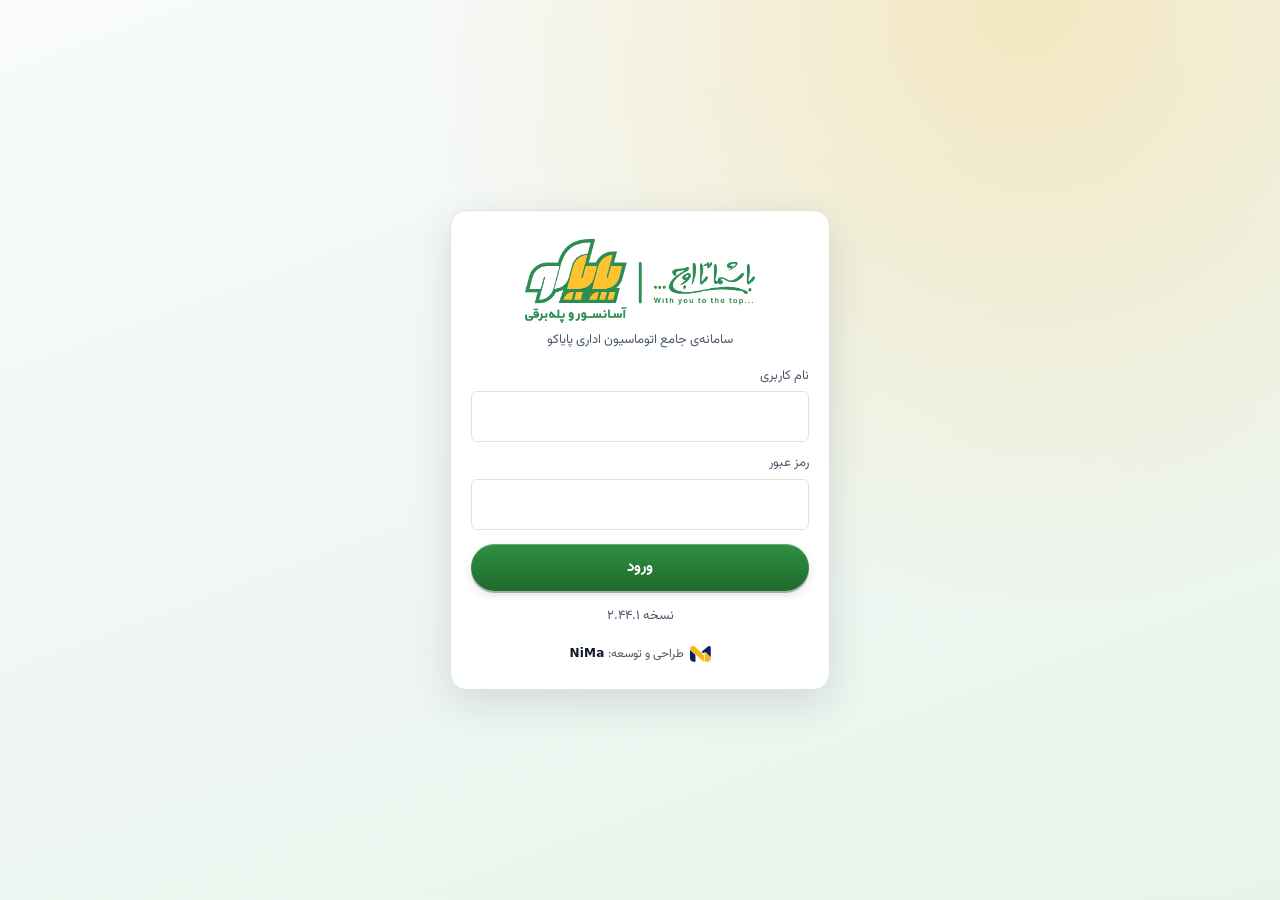
==== commit 1f4099ee: "v2.44.1: valid quotations count, quotation extension (D-110) Co-Authored-By: Claude Opus 5.5 <norepl" ====
--- a/index.html
+++ b/index.html
@@ -12,13 +12,13 @@
   <link rel="manifest" href="manifest.webmanifest">
   <link rel="icon" href="icons/icon-192.png">
   <link rel="apple-touch-icon" href="icons/apple-touch-icon.png">
-  <link rel="stylesheet" href="styles.css?v=2.44.0">
+  <link rel="stylesheet" href="styles.css?v=2.44.1">
 </head>
 <body>
   <div id="app" aria-live="polite"></div>
   <div id="toast" role="status"></div>
-  <script src="config.js?v=2.44.0"></script>
-  <script src="forms.js?v=2.44.0"></script>
-  <script src="app.js?v=2.44.0"></script>
+  <script src="config.js?v=2.44.1"></script>
+  <script src="forms.js?v=2.44.1"></script>
+  <script src="app.js?v=2.44.1"></script>
 </body>
 </html>
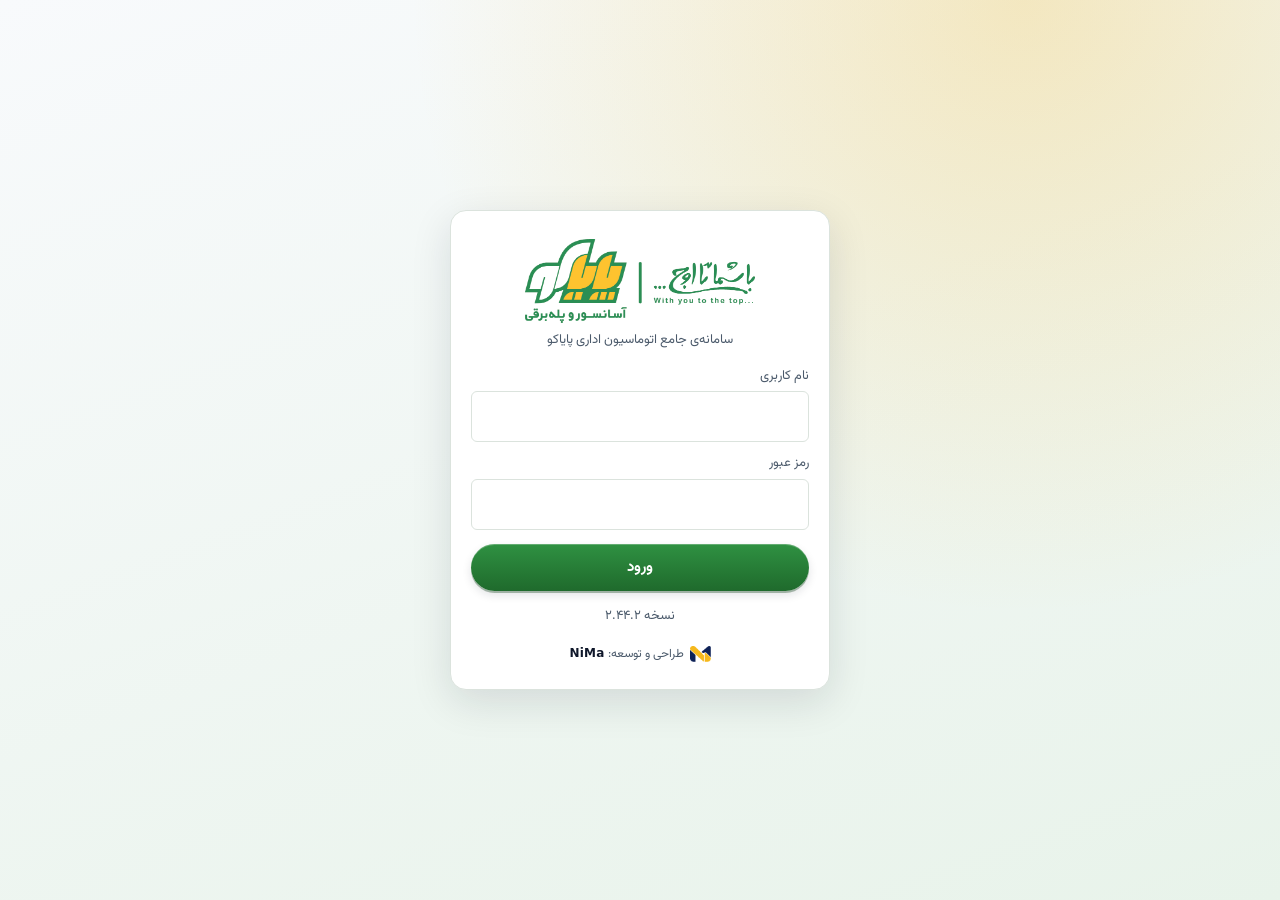
==== commit 1986a987: "v2.44.2: extend button on project quotation cards Co-Authored-By: Claude Opus 5.5 <noreply@anthropic" ====
--- a/index.html
+++ b/index.html
@@ -12,13 +12,13 @@
   <link rel="manifest" href="manifest.webmanifest">
   <link rel="icon" href="icons/icon-192.png">
   <link rel="apple-touch-icon" href="icons/apple-touch-icon.png">
-  <link rel="stylesheet" href="styles.css?v=2.44.1">
+  <link rel="stylesheet" href="styles.css?v=2.44.2">
 </head>
 <body>
   <div id="app" aria-live="polite"></div>
   <div id="toast" role="status"></div>
-  <script src="config.js?v=2.44.1"></script>
-  <script src="forms.js?v=2.44.1"></script>
-  <script src="app.js?v=2.44.1"></script>
+  <script src="config.js?v=2.44.2"></script>
+  <script src="forms.js?v=2.44.2"></script>
+  <script src="app.js?v=2.44.2"></script>
 </body>
 </html>
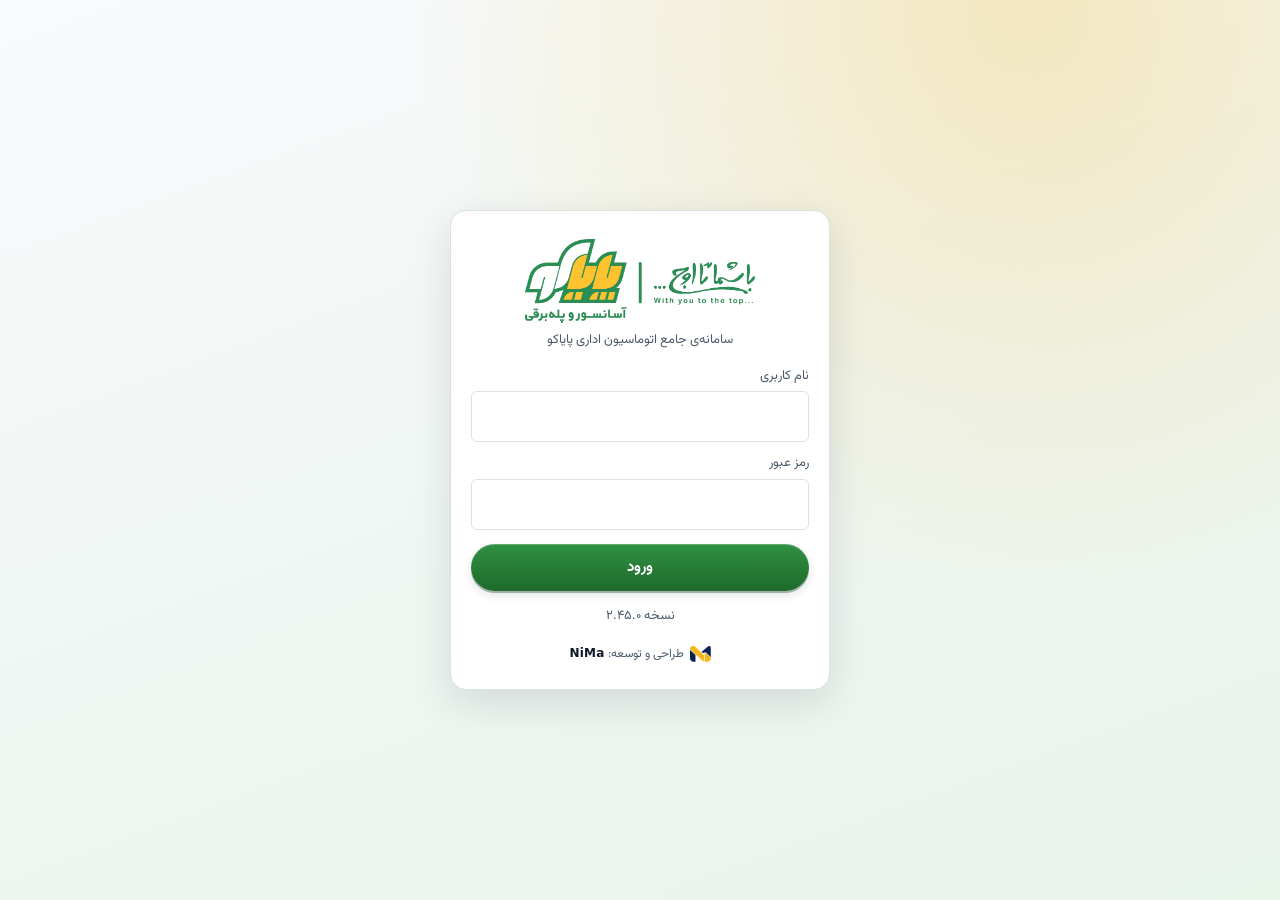
==== commit adc38d10: "v2.45.0: notes for next month's service (D-111) Co-Authored-By: Claude Opus 5.5 <noreply@anthropic.c" ====
--- a/index.html
+++ b/index.html
@@ -12,13 +12,13 @@
   <link rel="manifest" href="manifest.webmanifest">
   <link rel="icon" href="icons/icon-192.png">
   <link rel="apple-touch-icon" href="icons/apple-touch-icon.png">
-  <link rel="stylesheet" href="styles.css?v=2.44.2">
+  <link rel="stylesheet" href="styles.css?v=2.45.0">
 </head>
 <body>
   <div id="app" aria-live="polite"></div>
   <div id="toast" role="status"></div>
-  <script src="config.js?v=2.44.2"></script>
-  <script src="forms.js?v=2.44.2"></script>
-  <script src="app.js?v=2.44.2"></script>
+  <script src="config.js?v=2.45.0"></script>
+  <script src="forms.js?v=2.45.0"></script>
+  <script src="app.js?v=2.45.0"></script>
 </body>
 </html>
--- a/styles.css
+++ b/styles.css
@@ -667,6 +667,12 @@
 .ip-tabs button.on { background: var(--brand); border-color: var(--brand); color: #fff; }
 .ip-tabs button span { font-weight: 400; opacity: .8; margin-inline-start: 4px; }
 
+
+/* ---------- quick note for next month's service on the dashboard (D-111) */
+.note-cta { display: flex; flex-direction: column; align-items: flex-start; gap: 2px; width: 100%; margin: 10px 0 4px; padding: 14px 16px; border-radius: 16px; border: 0;
+  background: linear-gradient(180deg, #2f9142, #1f6a2c); color: #fff; font: inherit; font-size: 1.05rem; font-weight: 800; text-align: right; box-shadow: 0 6px 16px rgba(31, 106, 44, .28); cursor: pointer; }
+.note-cta span { font-size: .78rem; font-weight: 400; opacity: .9; }
+
 @media print {
   body { background: #fff !important; }
   .topbar, .tabbar, .no-print, #toast, .sheet-backdrop, .side-brand, .side-foot, .refresh-btn, .page-credit, .pp-bar, a[data-act="back"] { display: none !important; }
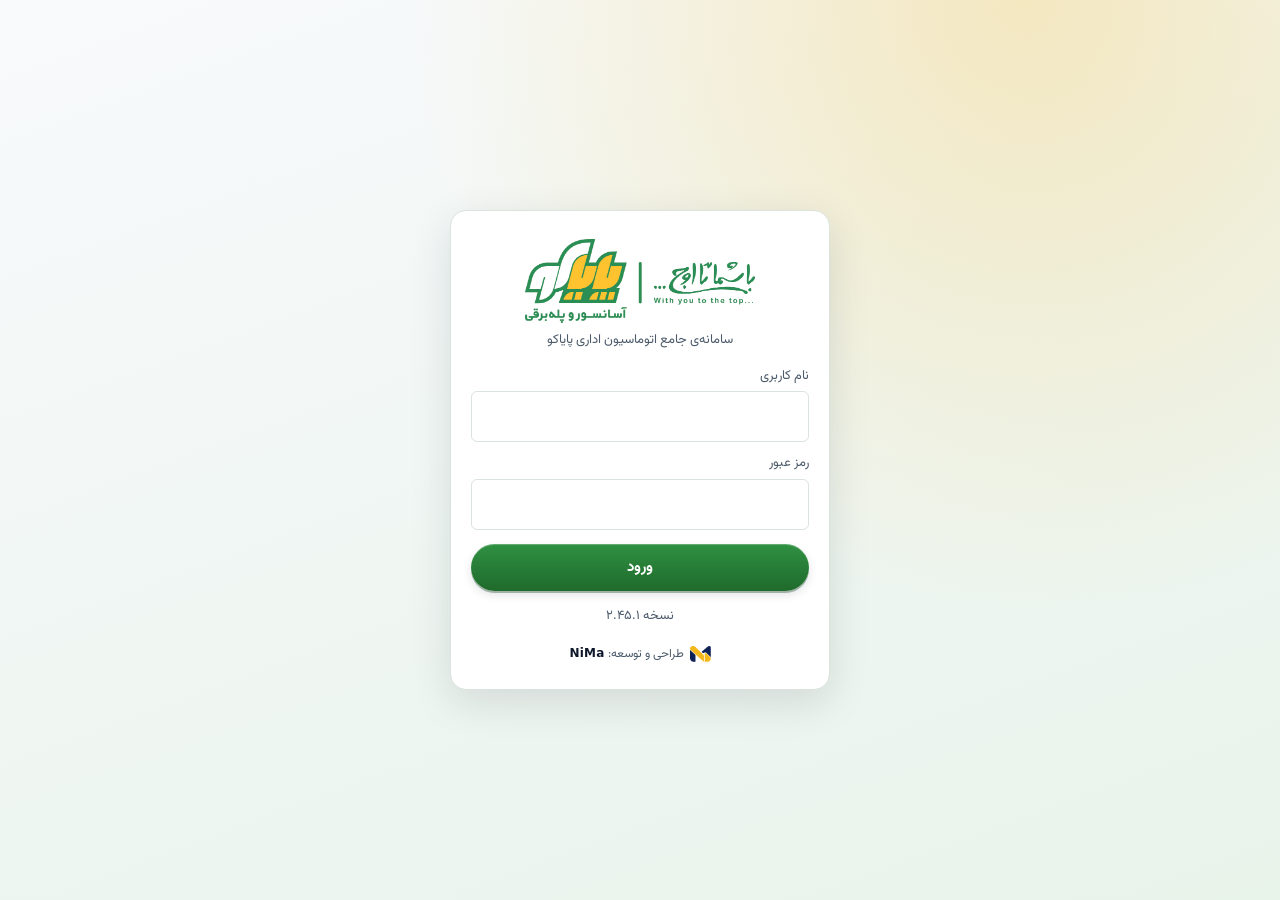
==== commit e14f64da: "v2.45.1: fault priority chosen by hand (D-112) Co-Authored-By: Claude Opus 5.5 <noreply@anthropic.co" ====
--- a/index.html
+++ b/index.html
@@ -12,13 +12,13 @@
   <link rel="manifest" href="manifest.webmanifest">
   <link rel="icon" href="icons/icon-192.png">
   <link rel="apple-touch-icon" href="icons/apple-touch-icon.png">
-  <link rel="stylesheet" href="styles.css?v=2.45.0">
+  <link rel="stylesheet" href="styles.css?v=2.45.1">
 </head>
 <body>
   <div id="app" aria-live="polite"></div>
   <div id="toast" role="status"></div>
-  <script src="config.js?v=2.45.0"></script>
-  <script src="forms.js?v=2.45.0"></script>
-  <script src="app.js?v=2.45.0"></script>
+  <script src="config.js?v=2.45.1"></script>
+  <script src="forms.js?v=2.45.1"></script>
+  <script src="app.js?v=2.45.1"></script>
 </body>
 </html>
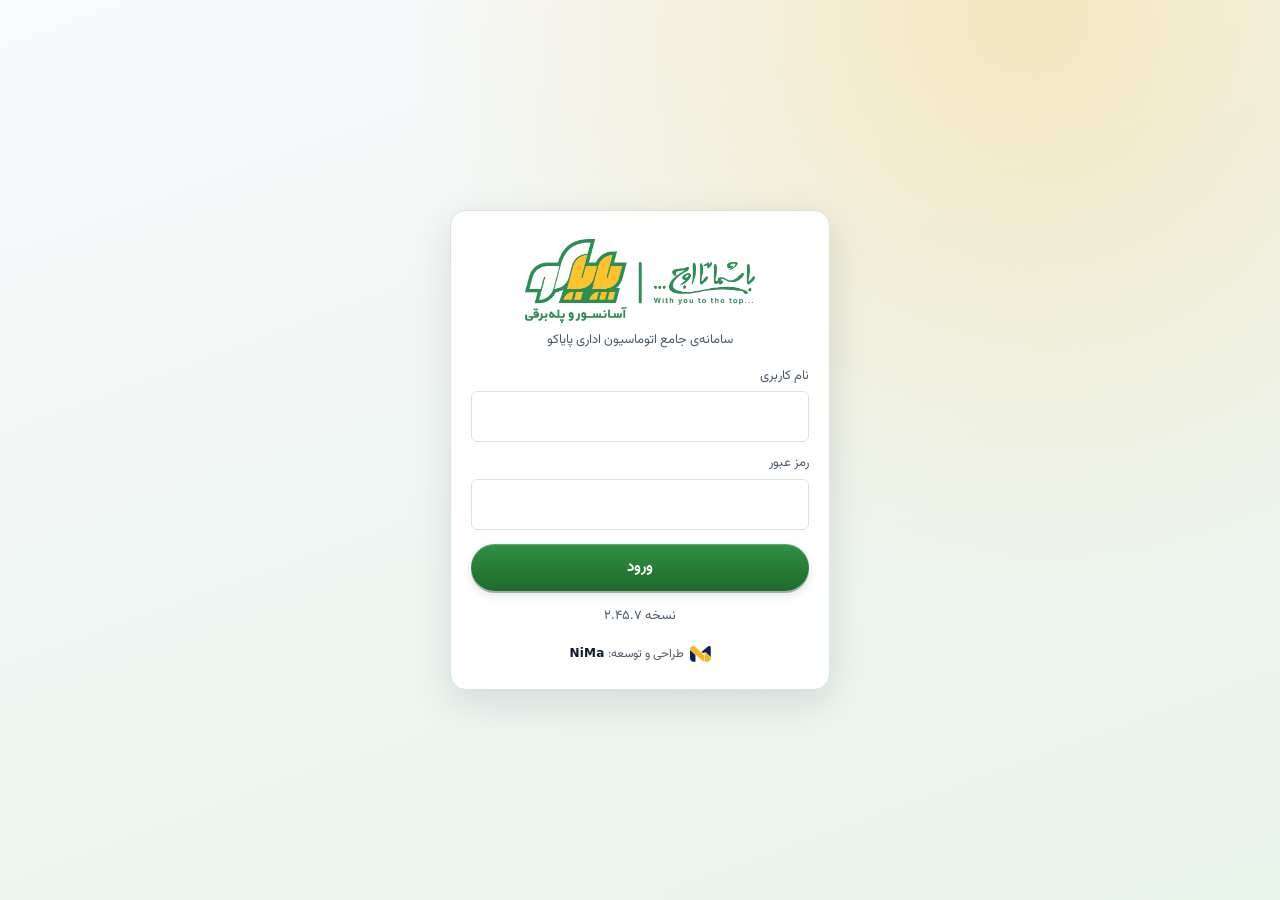
==== commit 9e8e47ad: "Publish Payaco app from deployed release bcf2831578016c99c9c748eedad4256761e77059" ====
--- a/index.html
+++ b/index.html
@@ -9,16 +9,16 @@
   <meta name="apple-mobile-web-app-status-bar-style" content="black-translucent">
   <meta name="apple-mobile-web-app-title" content="پایاکو">
   <title>پایاکو | اتوماسیون</title>
-  <link rel="manifest" href="manifest.webmanifest">
+  <link rel="manifest" href="manifest.webmanifest?v=2.45.7">
   <link rel="icon" href="icons/icon-192.png">
   <link rel="apple-touch-icon" href="icons/apple-touch-icon.png">
-  <link rel="stylesheet" href="styles.css?v=2.45.1">
+  <link rel="stylesheet" href="styles.css?v=2.45.7">
 </head>
 <body>
   <div id="app" aria-live="polite"></div>
   <div id="toast" role="status"></div>
-  <script src="config.js?v=2.45.1"></script>
-  <script src="forms.js?v=2.45.1"></script>
-  <script src="app.js?v=2.45.1"></script>
+  <script src="config.js?v=2.45.7"></script>
+  <script src="forms.js?v=2.45.7"></script>
+  <script src="app.js?v=2.45.7"></script>
 </body>
 </html>
--- a/styles.css
+++ b/styles.css
@@ -674,16 +674,195 @@
 .note-cta span { font-size: .78rem; font-weight: 400; opacity: .9; }
 
 @media print {
-  body { background: #fff !important; }
-  .topbar, .tabbar, .no-print, #toast, .sheet-backdrop, .side-brand, .side-foot, .refresh-btn, .page-credit, .pp-bar, a[data-act="back"] { display: none !important; }
-  .topbar, main { margin-right: 0 !important; }
-  main#view, .doc-page { padding: 0 !important; margin: 0 !important; max-width: none; }
-  .doc { box-shadow: none; border-radius: 0; padding: 0; border-top: 0; }
-  .doc-items th, .doc-items tfoot tr.doc-payable td, .doc-info th, .doc-words { -webkit-print-color-adjust: exact; print-color-adjust: exact; }
-  body.pp-open { background: #fff; }
-  body.pp-open .pp-wrap { position: static; overflow: visible; background: #fff; }
-  .pp-pages { padding: 0; }
-  .pp-page { zoom: 1 !important; margin: 0; box-shadow: none; break-after: page; page-break-after: always; }
-  .pp-page:last-child { break-after: auto; page-break-after: auto; }
-  .doc-page .screen-doc .pp-page { zoom: 1 !important; }
-}
+  /* Use the full A4 sheet; the page elements below are already sized to A4. */
+  @page {
+    size: A4;
+    margin: 0;
+  }
+
+  html,
+  body {
+    margin: 0 !important;
+    padding: 0 !important;
+    background: #fff !important;
+  }
+
+  /* Hide interface controls without affecting the app-wide .actions class. */
+  .topbar,
+  .tabbar,
+  .no-print,
+  #toast,
+  .sheet-backdrop,
+  .side-brand,
+  .side-foot,
+  .refresh-btn,
+  .page-credit,
+  .pp-bar,
+  a[data-act="back"],
+  .doc-page .doc-actions,
+  .doc-page .ppm-view {
+    display: none !important;
+  }
+
+  .topbar,
+  main {
+    margin-right: 0 !important;
+  }
+
+  main#view,
+  .doc-page {
+    padding: 0 !important;
+    margin: 0 !important;
+    max-width: none;
+  }
+
+  .doc {
+    box-shadow: none;
+    border-radius: 0;
+    padding: 0;
+    border-top: 0;
+  }
+
+  .doc-items th,
+  .doc-items tfoot tr.doc-payable td,
+  .doc-info th,
+  .doc-words {
+    -webkit-print-color-adjust: exact;
+    print-color-adjust: exact;
+  }
+
+  body.pp-open {
+    background: #fff;
+  }
+
+  body.pp-open .pp-wrap {
+    position: static;
+    overflow: visible;
+    background: #fff;
+  }
+
+  .pp-pages {
+    padding: 0 !important;
+    margin: 0 !important;
+  }
+
+  /* Public-proforma print: hide every non-page sibling and break only between pages. */
+  main.doc-page > :not(.pp-pages.screen-doc) { display: none !important; }
+  main.doc-page > .pp-pages.screen-doc { display: block !important; padding: 0 !important; margin: 0 !important; }
+  .pp-page {
+    box-sizing: border-box; width: 210mm !important; height: 296mm !important;
+    min-height: 296mm !important; max-height: 296mm !important; zoom: 1 !important;
+    margin: 0 !important; box-shadow: none; break-after: auto; page-break-after: auto;
+  }
+  .pp-page:not(:last-child) { break-after: page; page-break-after: always; }
+
+  .doc-page .screen-doc .pp-page {
+    zoom: 1 !important;
+  }
+}
+
+
+/* Public proforma: responsive mobile document, isolated from other document types. */
+.ppm-view { display: none; }
+@media screen and (max-width: 767px) {
+  .doc-page.public-proforma { width: 100%; max-width: 100%; margin: 0; padding: 12px; }
+  .doc-page.public-proforma > .pp-pages.screen-doc { display: none !important; }
+  .doc-page.public-proforma > .ppm-view { display: block !important; width: 100%; }
+  .ppm-document { display: flex; flex-direction: column; gap: 12px; color: #202a24; }
+  .ppm-card { background: #fff; border: 1px solid #dce5df; border-radius: 14px; padding: 14px; box-shadow: 0 2px 8px rgba(20,45,30,.045); }
+  .ppm-head { display: flex; justify-content: space-between; align-items: flex-start; gap: 10px; border-bottom: 3px solid #2e8b3e; padding: 4px 0 12px; }
+  .ppm-brand { display: inline-block; color: #2e8b3e; font-size: 1.2rem; font-weight: 900; }
+  .ppm-head h1 { margin: 5px 0 0; font-size: 1.1rem; color: #1d6d31; }
+  .ppm-head p { margin: 2px 0 0; color: #78847c; font-size: .72rem; }
+  .ppm-status { flex: none; border-radius: 999px; padding: 5px 9px; background: #fff4d8; color: #8a5a00; font-size: .72rem; font-weight: 800; }
+  .ppm-meta { display: grid; grid-template-columns: repeat(2,minmax(0,1fr)); gap: 8px; }
+  .ppm-meta > div { min-width: 0; background: #f5f8f5; border-radius: 10px; padding: 9px; display: flex; flex-direction: column; gap: 3px; }
+  .ppm-meta span,.ppm-kv span,.ppm-bank-row span { color: #758078; font-size: .76rem; }
+  .ppm-meta b,.ppm-meta bdi { font-size: .84rem; font-weight: 800; overflow-wrap: anywhere; }
+  .ppm-card h2 { font-size: .95rem; margin: 0 0 10px; color: #236f34; }
+  .ppm-kv,.ppm-bank-row { display: flex; justify-content: space-between; align-items: flex-start; gap: 10px; padding: 7px 0; border-top: 1px solid #edf1ed; }
+  .ppm-kv:first-of-type,.ppm-bank-row:first-of-type { border-top: 0; }
+  .ppm-kv b,.ppm-kv bdi,.ppm-bank-row bdi { font-size: .84rem; text-align: left; overflow-wrap: anywhere; }
+  .ppm-item { padding: 10px 0; border-top: 1px solid #edf1ed; }
+  .ppm-item:first-of-type { border-top: 0; padding-top: 0; }
+  .ppm-item-head { display: flex; justify-content: space-between; gap: 8px; align-items: flex-start; font-size: .84rem; }
+  .ppm-item-head strong { flex: none; color: #236f34; font-size: .8rem; }
+  .ppm-item-meta { display: flex; flex-wrap: wrap; gap: 6px 12px; margin-top: 6px; color: #78847c; font-size: .72rem; }
+  .ppm-totals { background: #f7faf7; }
+  .ppm-total { display: flex; justify-content: space-between; gap: 8px; padding-top: 10px; margin-top: 5px; border-top: 2px solid #2e8b3e; font-weight: 900; font-size: 1rem; }
+  .ppm-total b { color: #216f32; }
+  .ppm-totals > p { text-align: left; color: #778179; font-size: .76rem; margin: 5px 0 0; }
+  .ppm-bank { border-color: #f0d58c; background: #fffdf6; }
+  .ppm-bank h2 { color: #805800; }
+  .ppm-holder { margin: -3px 0 8px; font-size: .8rem; }
+  .ppm-bank-row bdi { font-weight: 800; letter-spacing: .02em; }
+  .ppm-document ol { margin: 0; padding-inline-start: 20px; font-size: .78rem; line-height: 1.9; color: #4f5b53; }
+  .ppm-sign { display: grid; grid-template-columns: 1fr 1fr; gap: 9px; }
+  .ppm-sign > div { min-height: 82px; border: 1px solid #dce5df; border-radius: 12px; padding: 12px; display: flex; flex-direction: column; gap: 5px; }
+  .ppm-sign b { font-size: .85rem; }
+  .ppm-sign span { color: #7b867f; font-size: .72rem; margin-top: auto; }
+  .doc-page.public-proforma .doc-actions { position: sticky; bottom: 8px; z-index: 5; display: flex; flex-wrap: wrap; gap: 8px; padding: 10px; margin: 12px 0; border: 1px solid #dce5df; border-radius: 14px; background: rgba(255,255,255,.96); box-shadow: 0 4px 18px rgba(0,0,0,.09); }
+  .doc-page.public-proforma .doc-actions .btn { flex: 1 1 auto; min-height: 44px; }
+}
+@media screen and (min-width: 768px) {
+  .doc-page.public-proforma > .pp-pages.screen-doc { display: block; }
+  .doc-page.public-proforma > .ppm-view { display: none; }
+}
+
+/* JavaScript fallback for iOS in-app browsers reporting an unexpected layout width. */
+body.force-mobile-view .doc-page.public-proforma > .pp-pages.screen-doc { display: none !important; }
+body.force-mobile-view .doc-page.public-proforma > .ppm-view { display: block !important; width: 100%; }
+
+@media print {
+  /* Print must override the higher-specificity mobile fallback class. */
+  .doc-page.public-proforma > .ppm-view,
+  body.force-mobile-view .doc-page.public-proforma > .ppm-view {
+    display: none !important;
+  }
+  .doc-page.public-proforma > .pp-pages.screen-doc,
+  .doc-page.public-proforma > .pp-pages.screen-doc .pp-page,
+  body.force-mobile-view .doc-page.public-proforma > .pp-pages.screen-doc,
+  body.force-mobile-view .doc-page.public-proforma > .pp-pages.screen-doc .pp-page {
+    display: block !important;
+  }
+}
+
+
+/* Payaco branded mobile public-document header */
+.ppm-head { align-items: center; border-bottom: 4px solid var(--brand); padding: 8px 0 14px; }
+.ppm-brand-lockup { display: flex; flex-direction: column; align-items: flex-start; gap: 9px; min-width: 0; }
+.ppm-logo { display: block; width: min(190px, 58vw); height: auto; object-fit: contain; }
+.ppm-brand-lockup h1 { margin: 0; font-size: 1.08rem; color: var(--brand-2); font-weight: 900; }
+.ppm-brand-lockup p { margin: 3px 0 0; color: #6f7d73; font-size: .88rem; font-weight: 700; }
+.ppm-status { border: 1px solid var(--yellow); background: #fff8e5; color: #805500; }
+.ppm-card h2 { color: var(--brand-2); }
+.ppm-totals .ppm-total { border-top: 3px solid var(--yellow); }
+.ppm-item-head strong, .ppm-total b { color: var(--brand-2); }
+.ppm-bank { border-color: var(--yellow); }
+.ppm-sign > div:last-child { border-color: var(--yellow); }
+
+
+/* Reliable single-sheet print sizing in iOS Safari */
+@media print {
+  .pp-pages > .pp-page:not(:last-child) {
+    break-after: page !important;
+    page-break-after: always !important;
+  }
+  .pp-pages > .pp-page:last-child {
+    break-after: auto !important;
+    page-break-after: auto !important;
+  }
+  .doc-page:has(> .ppm-view) > .pp-pages.screen-doc {
+    display: block !important;
+    width: 210mm !important;
+    padding: 0 !important;
+    margin: 0 !important;
+  }
+  .doc-page:has(> .ppm-view) > .pp-pages.screen-doc .pp-page {
+    margin: 0 !important;
+    box-shadow: none !important;
+  }
+}
+.ppm-bank-value { display: flex; align-items: center; gap: 8px; min-width: 0; flex-wrap: wrap; justify-content: flex-end; }
+.ppm-copy { border: 1px solid var(--brand); border-radius: 8px; padding: 4px 10px; color: var(--brand-2); background: #f0f7f1; font: inherit; font-size: .72rem; font-weight: 800; cursor: pointer; white-space: nowrap; }
+.ppm-copy:active { background: #e1f0e3; transform: scale(.97); }
